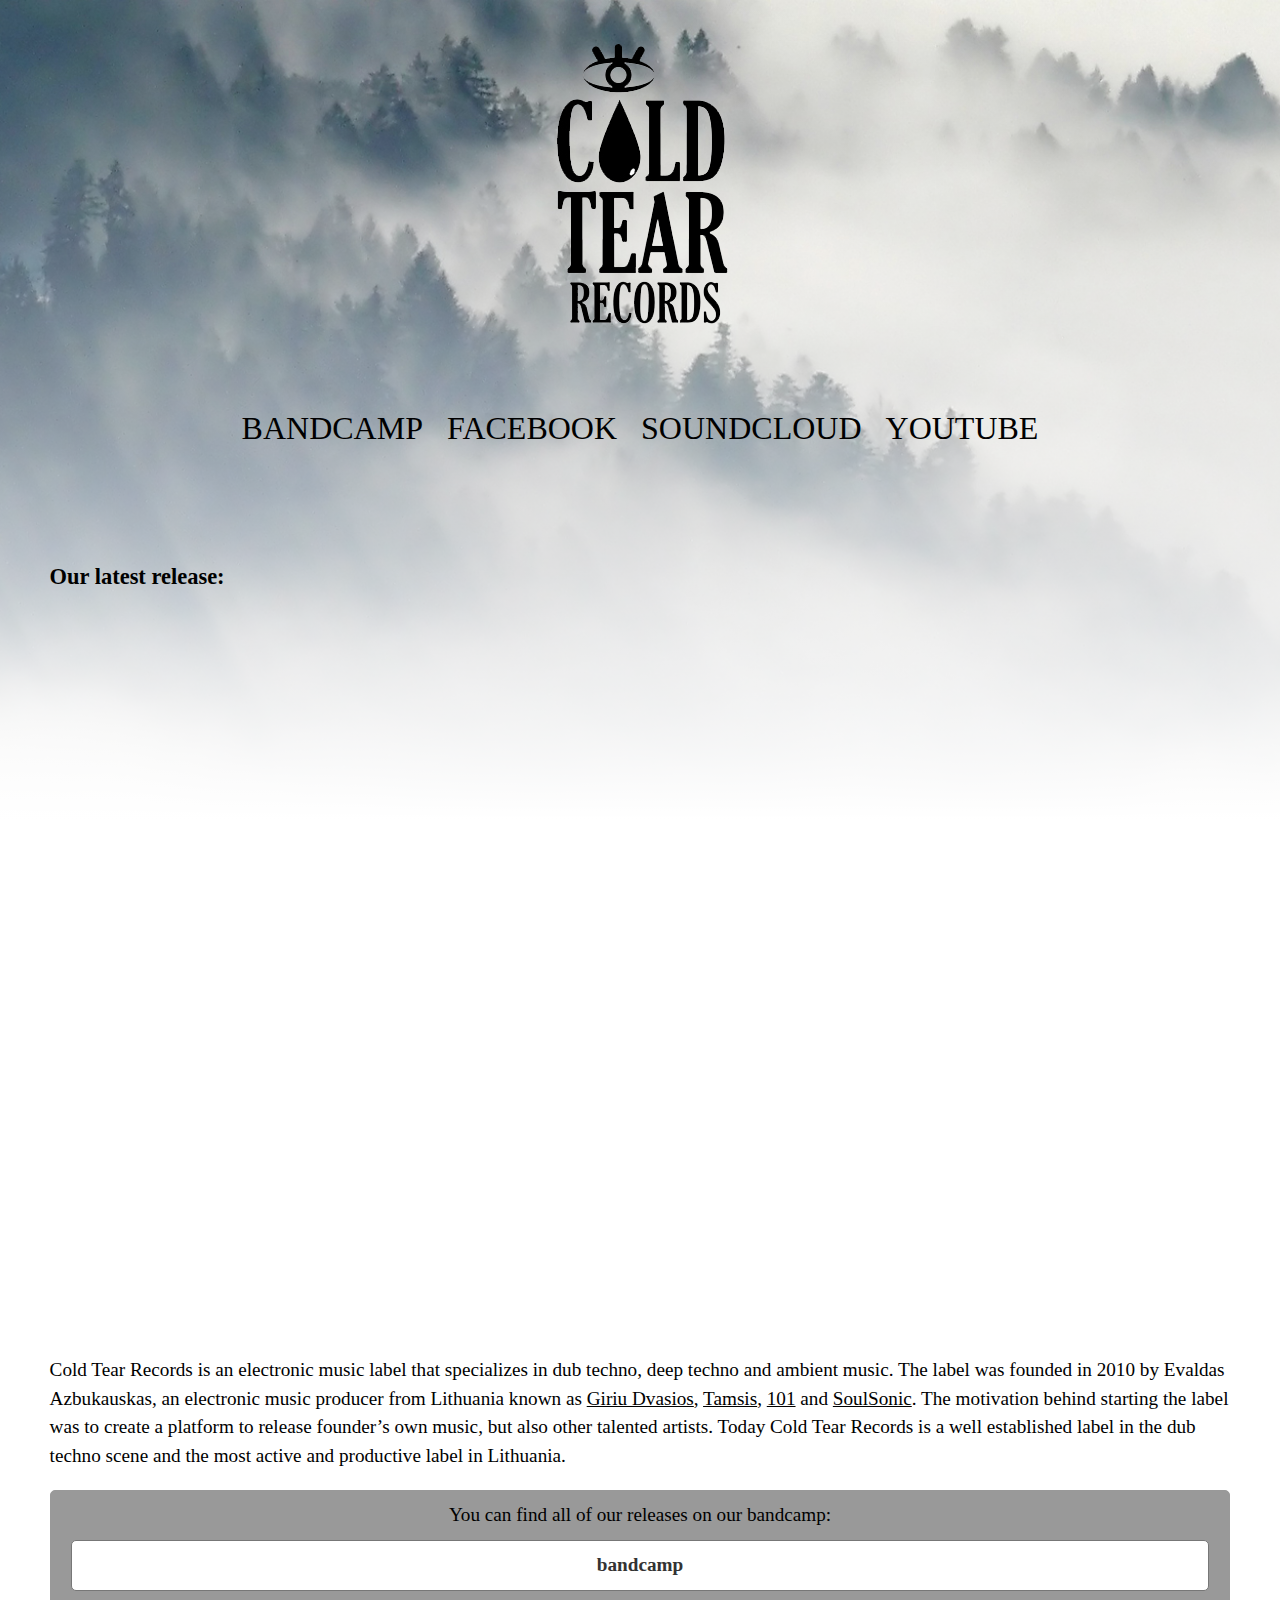
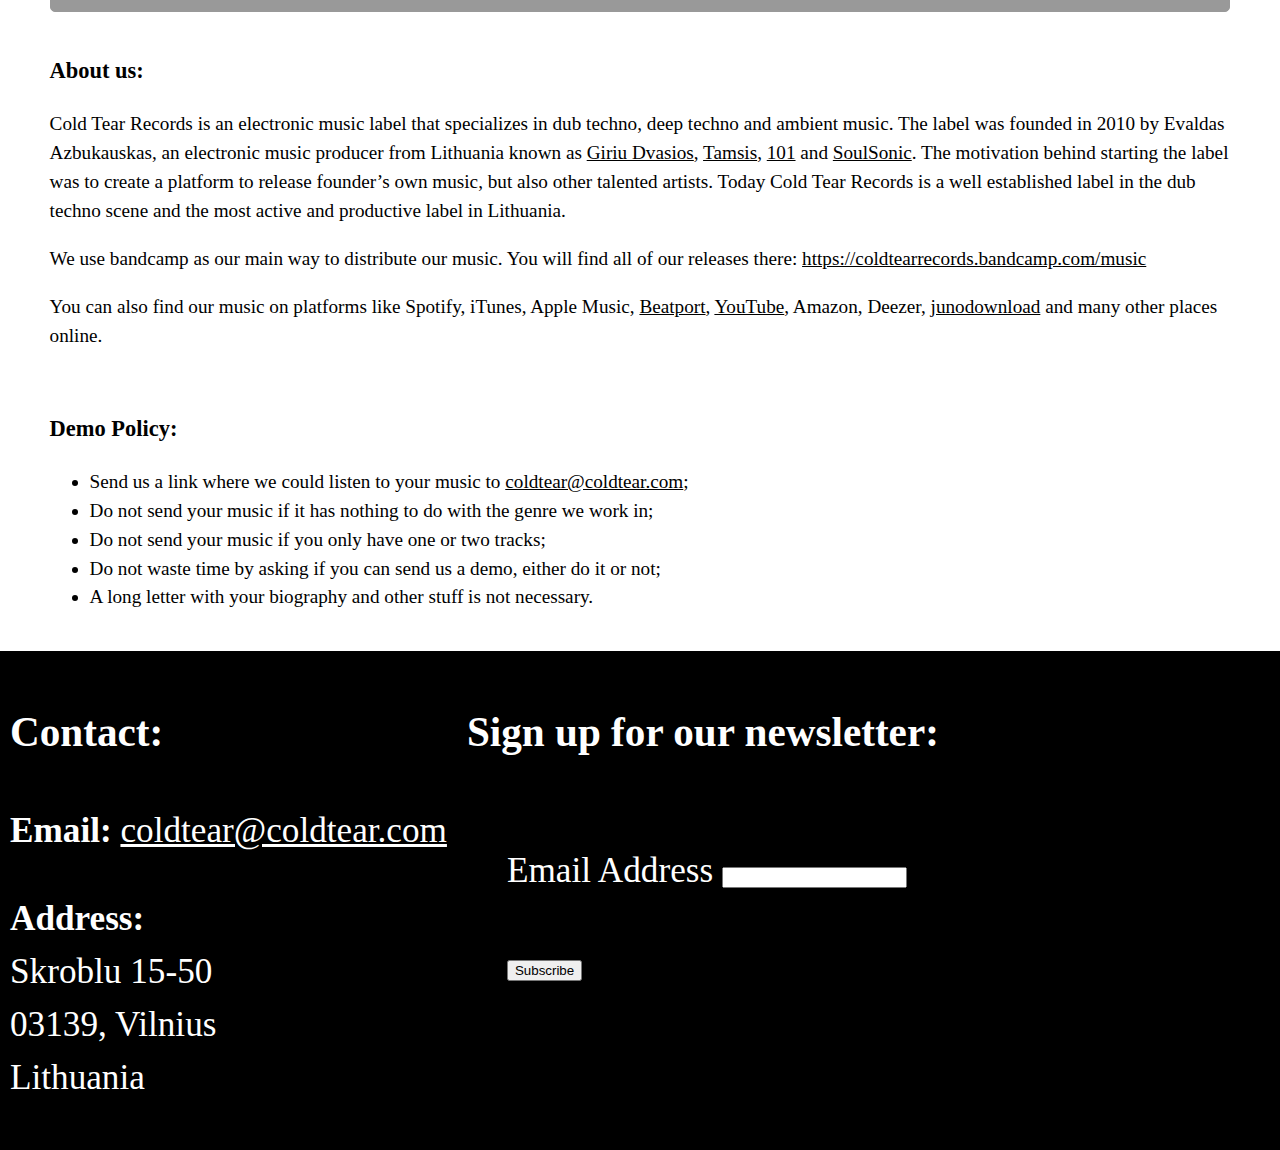
==== index.html @ 72e7b863 "added background image with gradient" ====
<!DOCTYPE html>
<html>
<head>
	<title>Cold Tear Records. Dub Techno, Techno, Ambient label</title>
	<link rel="stylesheet" type="text/css" href="style.css">
	<meta charset="utf-8">
	<meta name="description" content="Cold Tear Records is a dub techno, techno and ambient music label.">
	<meta name="keywords" content="dub techno, techno-dub, dub techno label, dub, deep dub, deep techno, techno, ambient, label">
</head>
<body>
	<div class="bgimg"></div>
	<div class="bggrad"></div>
	<header>
		<img class="logo" src="logonobg.png">
		<nav>
			<ul>
				<li><a href="https://coldtearrecords.bandcamp.com/music">bandcamp</a></li>
				<li><a href="https://www.facebook.com/coldtearrecords/">facebook</a></li>
				<li><a href="https://soundcloud.com/cold-tear-records">soundcloud</a></li>
				<li><a href="https://www.youtube.com/user/coldtearrecords">youtube</a></li>
			</ul>
		</nav>
	</header>
	<div class="container">
		<div>
			<h3>Our latest release:</h3>
			<iframe src="https://bandcamp.com/EmbeddedPlayer/album=1376510714/size=large/bgcol=ffffff/linkcol=333333/minimal=true/transparent=true/" seamless><a href="http://coldtearrecords.bandcamp.com/album/101-phatty-acids">101 - Phatty Acids by 101</a></iframe>
		</div>
		
		<div>
			<p>Cold Tear Records is an electronic music label that specializes in dub techno, deep techno and ambient music. The label was founded in 2010 by Evaldas Azbukauskas, an electronic music producer from Lithuania known as <a href="https://giriudvasios.bandcamp.com/">Giriu Dvasios</a>, <a href="https://tamsis.bandcamp.com/">Tamsis</a>, <a href="https://101braindance.bandcamp.com/">101</a> and <a href="https://soulsonicmusic.bandcamp.com/">SoulSonic</a>. The motivation behind starting the label was to create a platform to release founder’s own music, but also other talented artists. Today Cold Tear Records is a well established label in the dub techno scene and the most active and productive label in Lithuania.</p>
			<div class="calltoaction">You can find all of our releases on our bandcamp: <a class="btn"href="https://coldtearrecords.bandcamp.com/music">bandcamp</a>
		</div>
		
		</div>
			<div class="about">
	    	<h3>About us:</h3>
	    	<p>Cold Tear Records is an electronic music label that specializes in dub techno, deep techno and ambient music. The label was founded in 2010 by Evaldas Azbukauskas, an electronic music producer from Lithuania known as <a href="https://giriudvasios.bandcamp.com/">Giriu Dvasios</a>, <a href="https://tamsis.bandcamp.com/">Tamsis</a>, <a href="https://101braindance.bandcamp.com/">101</a> and <a href="https://soulsonicmusic.bandcamp.com/">SoulSonic</a>. The motivation behind starting the label was to create a platform to release founder’s own music, but also other talented artists. Today Cold Tear Records is a well established label in the dub techno scene and the most active and productive label in Lithuania.</p>
	    	<p>We use bandcamp as our main way to distribute our music. You will find all of our releases there: <a href="https://coldtearrecords.bandcamp.com/music">https://coldtearrecords.bandcamp.com/music</a></p>
	    	<p>You can also find our music on platforms like Spotify, iTunes, Apple Music, <a href="https://www.beatport.com/label/cold-tear-records/22450">Beatport</a>, <a href="https://www.youtube.com/user/coldtearrecords">YouTube</a>, Amazon, Deezer, <a href="https://www.junodownload.com/labels/Cold+Tear">junodownload</a> and many other places online.</p>
	        </div>
	        <div class="about">
	        	<h3>Demo Policy:</h3>
	        	<ul>
	        		<li>Send us a link where we could listen to your music to <a href="mailto:coldtear@coldtear.com">coldtear@coldtear.com</a>;</li>
	        		<li>Do not send your music if it has nothing to do with the genre we work in;</li>
	        		<li>Do not send your music if you only have one or two tracks;</li>
	        		<li>Do not waste time by asking if you can send us a demo, either do it or not;</li>
	        		<li>A long letter with your biography and other stuff is not necessary.</li>
	        	</ul>
	        </div>
	</div>
	<footer>
		<div class="contact">
			<h3>Contact:</h3>
			<p><strong>Email:</strong> <a href="mailto:coldtear@coldtear.com"> coldtear@coldtear.com</a></p>
			<p><strong>Address:</strong> <br> Skroblu 15-50 <br> 03139, Vilnius <br> Lithuania</p>
        </div> 
					<div class="newsletter">
						<h3>Sign up for our newsletter:</h3>
						<div>
							<!-- Begin MailChimp Signup Form -->
								<div id="mc_embed_signup">
								<form action="https://coldtear.us8.list-manage.com/subscribe/post?u=bdecb69f3233532c16727c6c7&amp;id=572a7c63a2" method="post" id="mc-embedded-subscribe-form" name="mc-embedded-subscribe-form" class="validate" target="_blank" novalidate>
								    <div id="mc_embed_signup_scroll">
									
								<div class="mc-field-group">
									<label for="mce-EMAIL">Email Address </label>
									<input type="email" value="" name="EMAIL" class="required email" id="mce-EMAIL">
								</div>
									<div id="mce-responses" class="clear">
										<div class="response" id="mce-error-response" style="display:none"></div>
										<div class="response" id="mce-success-response" style="display:none"></div>
									</div>    <!-- real people should not fill this in and expect good things - do not remove this or risk form bot signups-->
								    <div style="position: absolute; left: -5000px;" aria-hidden="true"><input type="text" name="b_bdecb69f3233532c16727c6c7_572a7c63a2" tabindex="-1" value=""></div>
								    <div class="clear"><input type="submit" value="Subscribe" name="subscribe" id="mc-embedded-subscribe" class="button"></div>
								    </div>
								</form>
								</div>

			<!--End mc_embed_signup-->
						</div>
			</div>
			
		    </footer>


</body>
</html>
---- style.css ----
.bgimg {
	background-image: url("background.jpeg");
	width: 100%;
	height: 800px;
	background-size: cover;
	background-position: center;
	position: absolute;
	top:0;
	left:0;
	z-index: -2;
}

.bggrad {
	background: linear-gradient(rgba(255,255,255,0), rgba(255,255,255,1));
	position: absolute;
	top: 0;
	left: 0;
	width: 100%;
	height: 800px;
	z-index: -1;
}

body {
	font-family: Calibri;
	line-height: 1.5;
}

.logo {
	padding-top: 30px;
	display: block;
	margin: auto;
}

nav ul {
	text-align: center;
	padding-top: 50px;
	padding-bottom: 50px;
	text-transform: uppercase;
	padding-left: 0;
}

nav ul li {
	display: inline;
	padding: 50px;
	font-size: 1.5em;
}

nav a {
	text-decoration: none;
}

.container {
	width: 60%;
	margin: auto;
	display: grid;
	grid-template-columns: 50% 50%;
	font-size: 1.2em;
	font-weight: 100;
}

div {
	padding: 10px;
}

.calltoaction {
	background: #999;
	border: 1px solid #999;
	border-radius: 5px;
	text-align: center;
}

.btn {
	background: white;
	padding: 10px;
	border: 1px solid #777;
	border-radius: 5px;
	color: #333;
	text-decoration: none;
	margin: 10px;
	font-weight: bold;
	display: block;
}

.about {
	grid-column-start: 1;
	grid-column-end: 3;
}

a {
	color: black;
}

a:hover {
	color: #555;
}

iframe {
	border: 0; 
	width: 350px; 
	height: 350px;
}

footer {
	background: black;
	position: absolute;
	width: 100%;
	left: 0;
	color: white;
}

footer a {
	color: white;
}

.newsletter {
	display: inline-block;
	float: right;
	margin-right: 20%;

}

.contact {
	display: inline-block;
	margin-left: 20%;
	}

@media only screen and (max-width: 1280px) {
	.container { 
		display: block;
		width: 95%;
	}

	iframe {
		width: 700px;
		height: 700px;
		display: block;
	}

	.newsletter, .contact {
		margin: 0;
		display: block;
		float: left;
		font-size: 2.2em;
	}

	nav ul li {
		display: block;
		padding: 10px;
		font-size: 4em;
	}

	@media only screen and (max-width: 1280px) and (orientation: landscape) {
		nav ul li {
			display: inline;
			font-size: 2em;
		}
	}

}
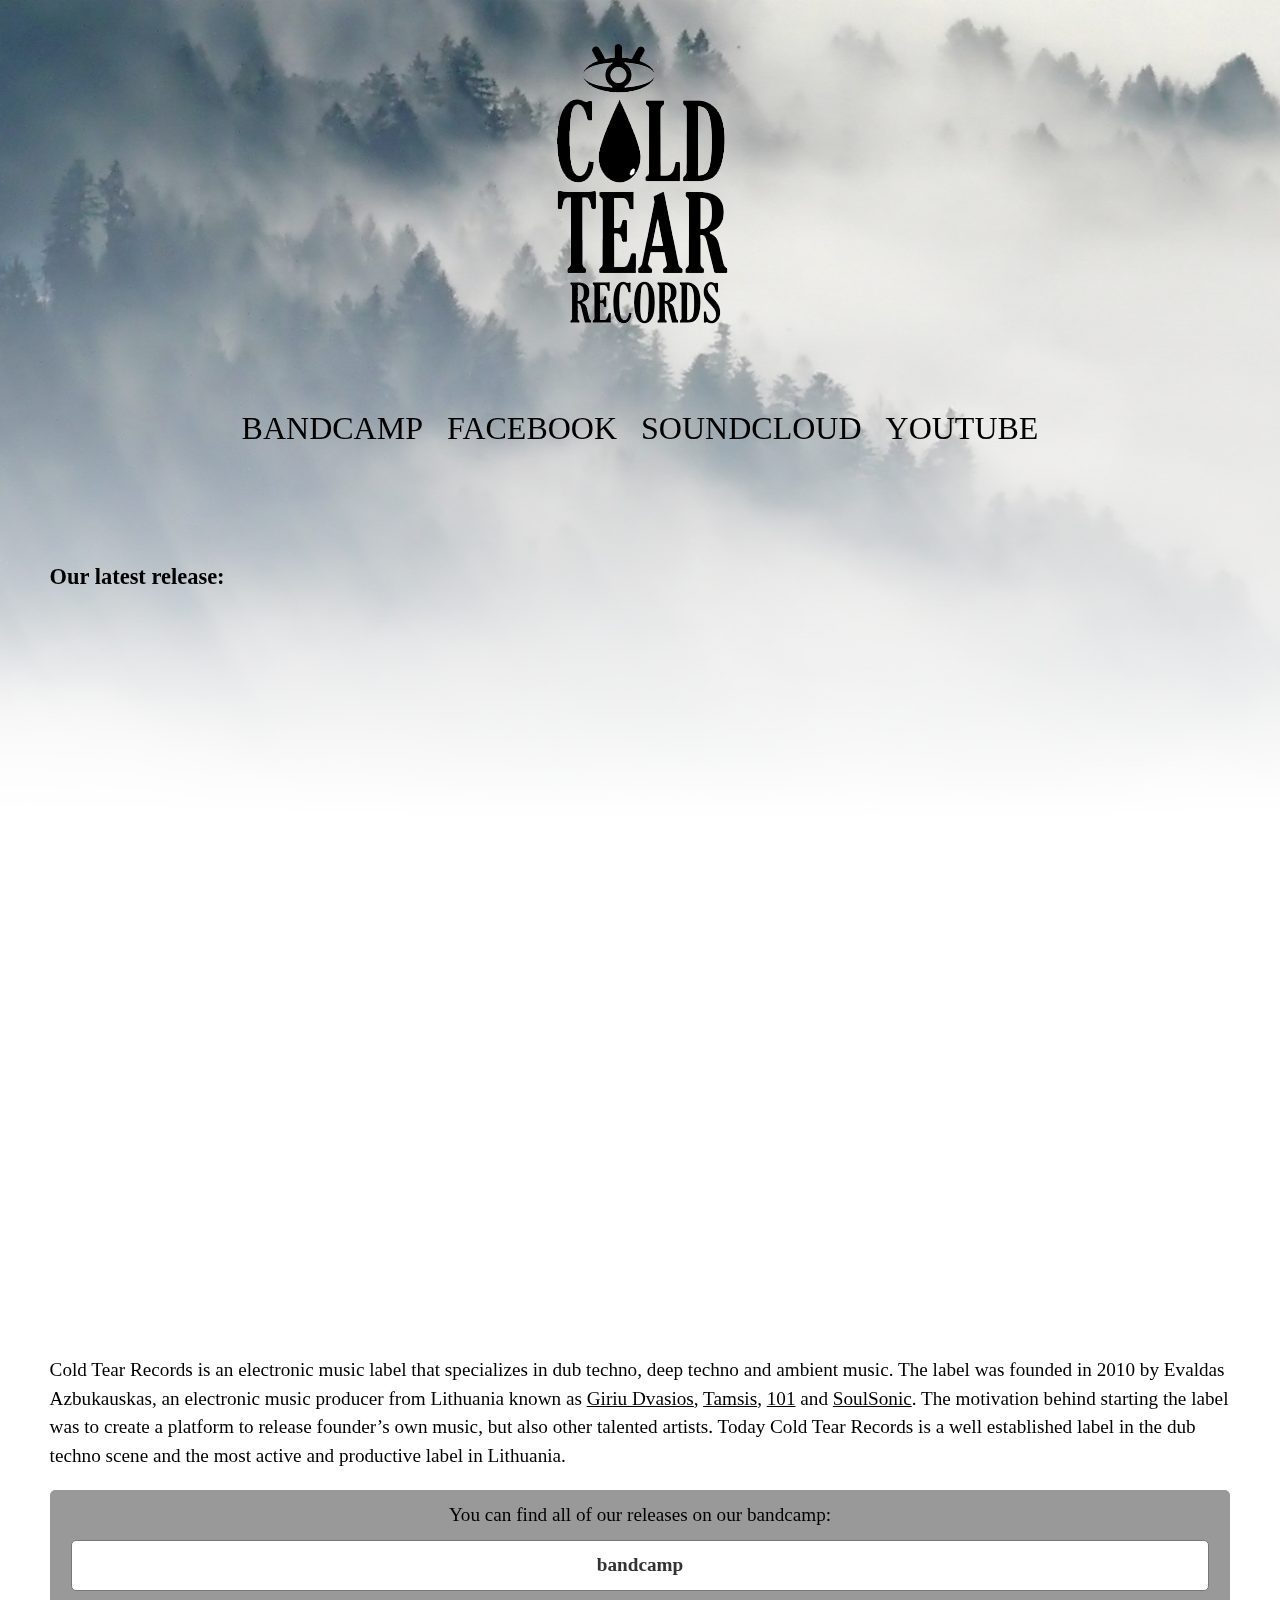
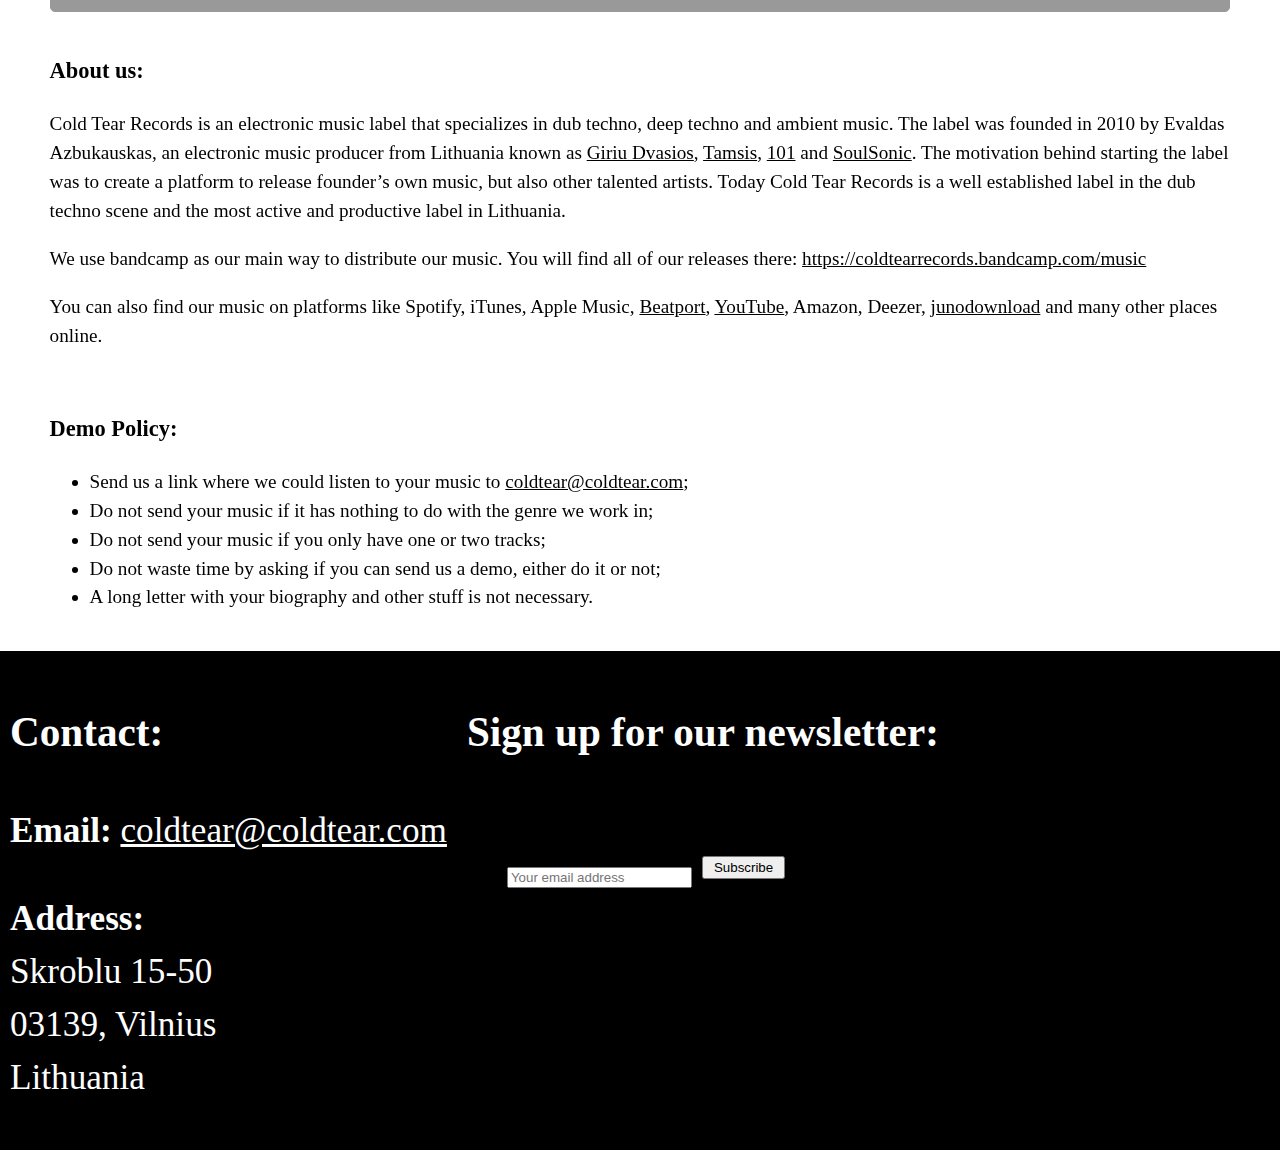
==== commit 45a9933f: "small sign up form design improvement" ====
--- a/index.html
+++ b/index.html
@@ -1,6 +1,16 @@
 <!DOCTYPE html>
 <html>
 <head>
+	<!-- Global site tag (gtag.js) - Google Analytics -->
+	<script async src="https://www.googletagmanager.com/gtag/js?id=UA-17763146-3"></script>
+	<script>
+	window.dataLayer = window.dataLayer || [];
+	function gtag(){dataLayer.push(arguments);}
+	gtag('js', new Date());
+
+	gtag('config', 'UA-17763146-3');
+	</script>
+
 	<title>Cold Tear Records. Dub Techno, Techno, Ambient label</title>
 	<link rel="stylesheet" type="text/css" href="style.css">
 	<meta charset="utf-8">
@@ -65,8 +75,8 @@
 								    <div id="mc_embed_signup_scroll">
 									
 								<div class="mc-field-group">
-									<label for="mce-EMAIL">Email Address </label>
-									<input type="email" value="" name="EMAIL" class="required email" id="mce-EMAIL">
+									<label for="mce-EMAIL"></label>
+									<input type="email" value="" name="EMAIL" class="required email" id="mce-EMAIL" placeholder="Your email address">
 								</div>
 									<div id="mce-responses" class="clear">
 										<div class="response" id="mce-error-response" style="display:none"></div>
--- a/style.css
+++ b/style.css
@@ -4,7 +4,7 @@
 	height: 800px;
 	background-size: cover;
 	background-position: center;
-	position: absolute;
+	position: fixed;
 	top:0;
 	left:0;
 	z-index: -2;
@@ -12,7 +12,7 @@
 
 .bggrad {
 	background: linear-gradient(rgba(255,255,255,0), rgba(255,255,255,1));
-	position: absolute;
+	position: fixed;
 	top: 0;
 	left: 0;
 	width: 100%;
@@ -124,6 +124,21 @@
 	margin-left: 20%;
 	}
 
+.button {
+	padding: 2px 10px;
+	margin-top: 11.5px;
+}
+
+#mc_embed_signup_scroll {
+	display: flex;
+}
+
+.clear {
+	margin: 0;
+	padding: 0;
+}
+
+
 @media only screen and (max-width: 1280px) {
 	.container { 
 		display: block;
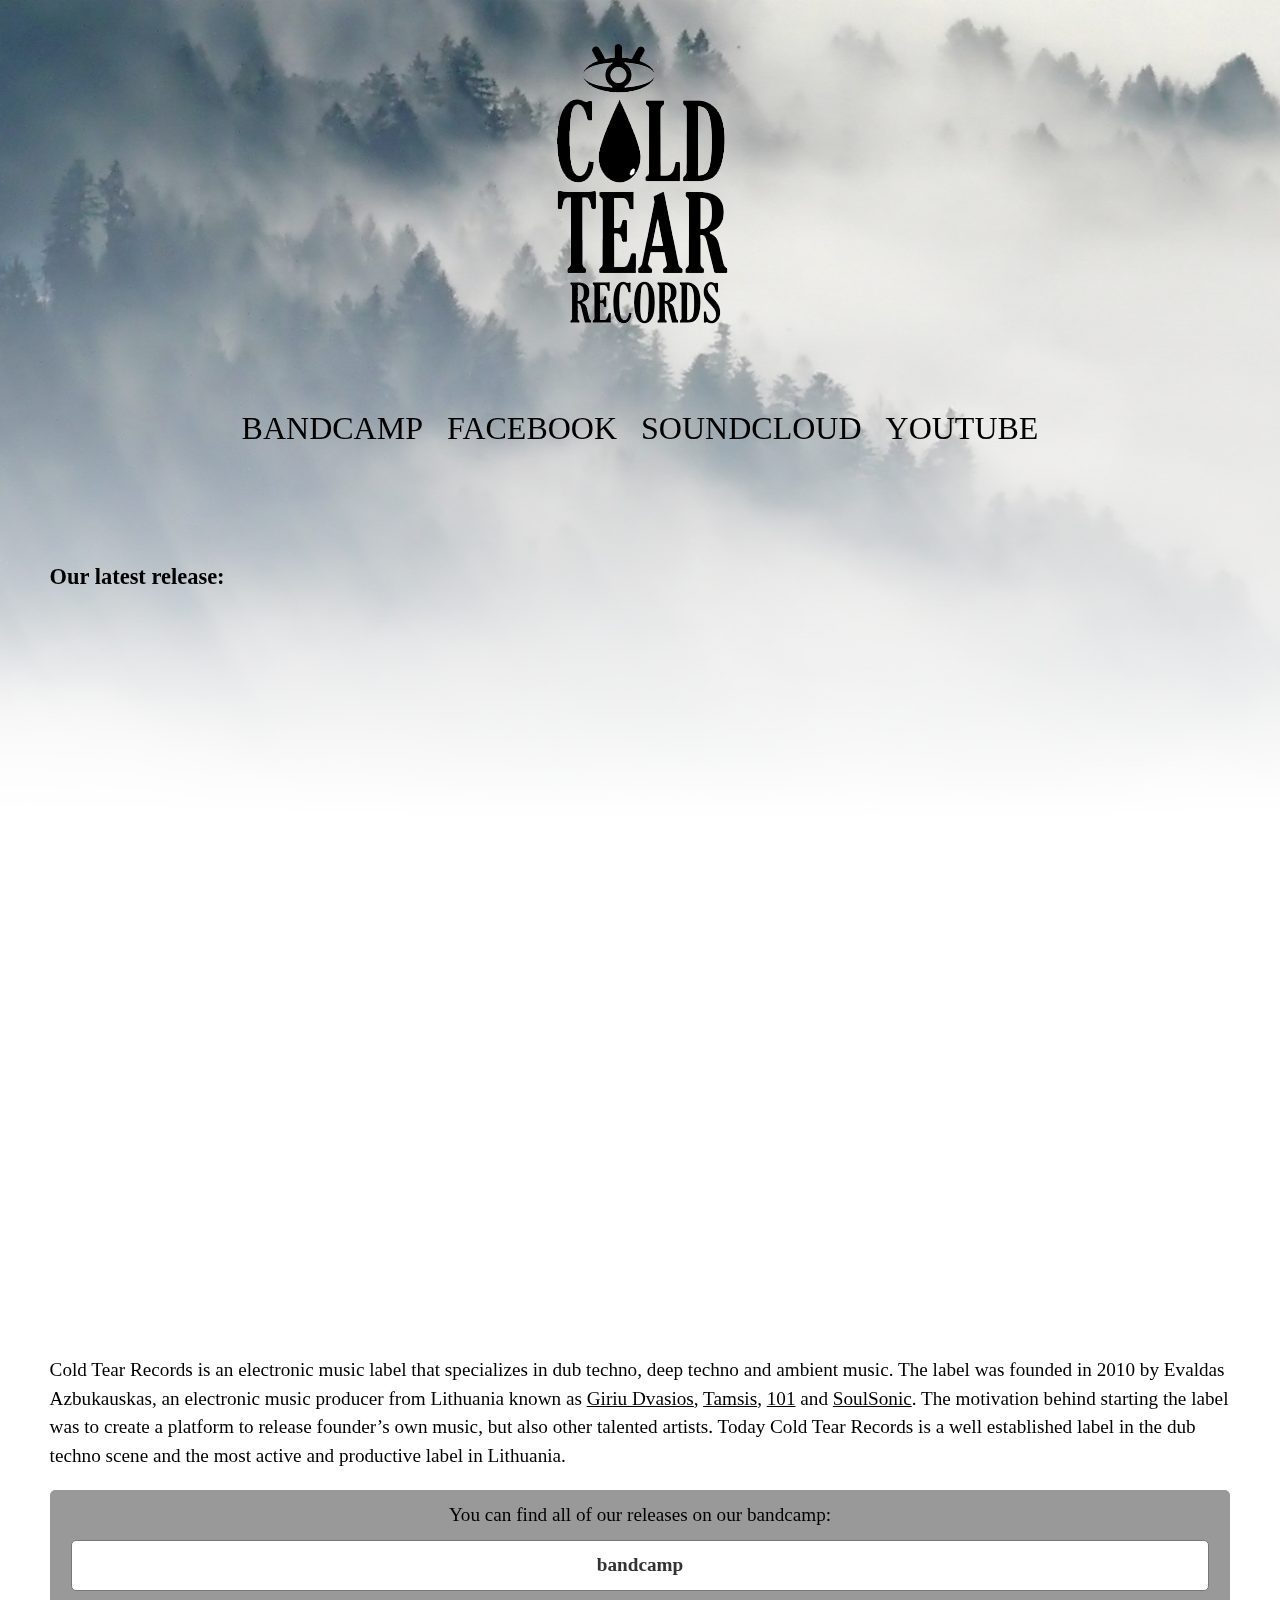
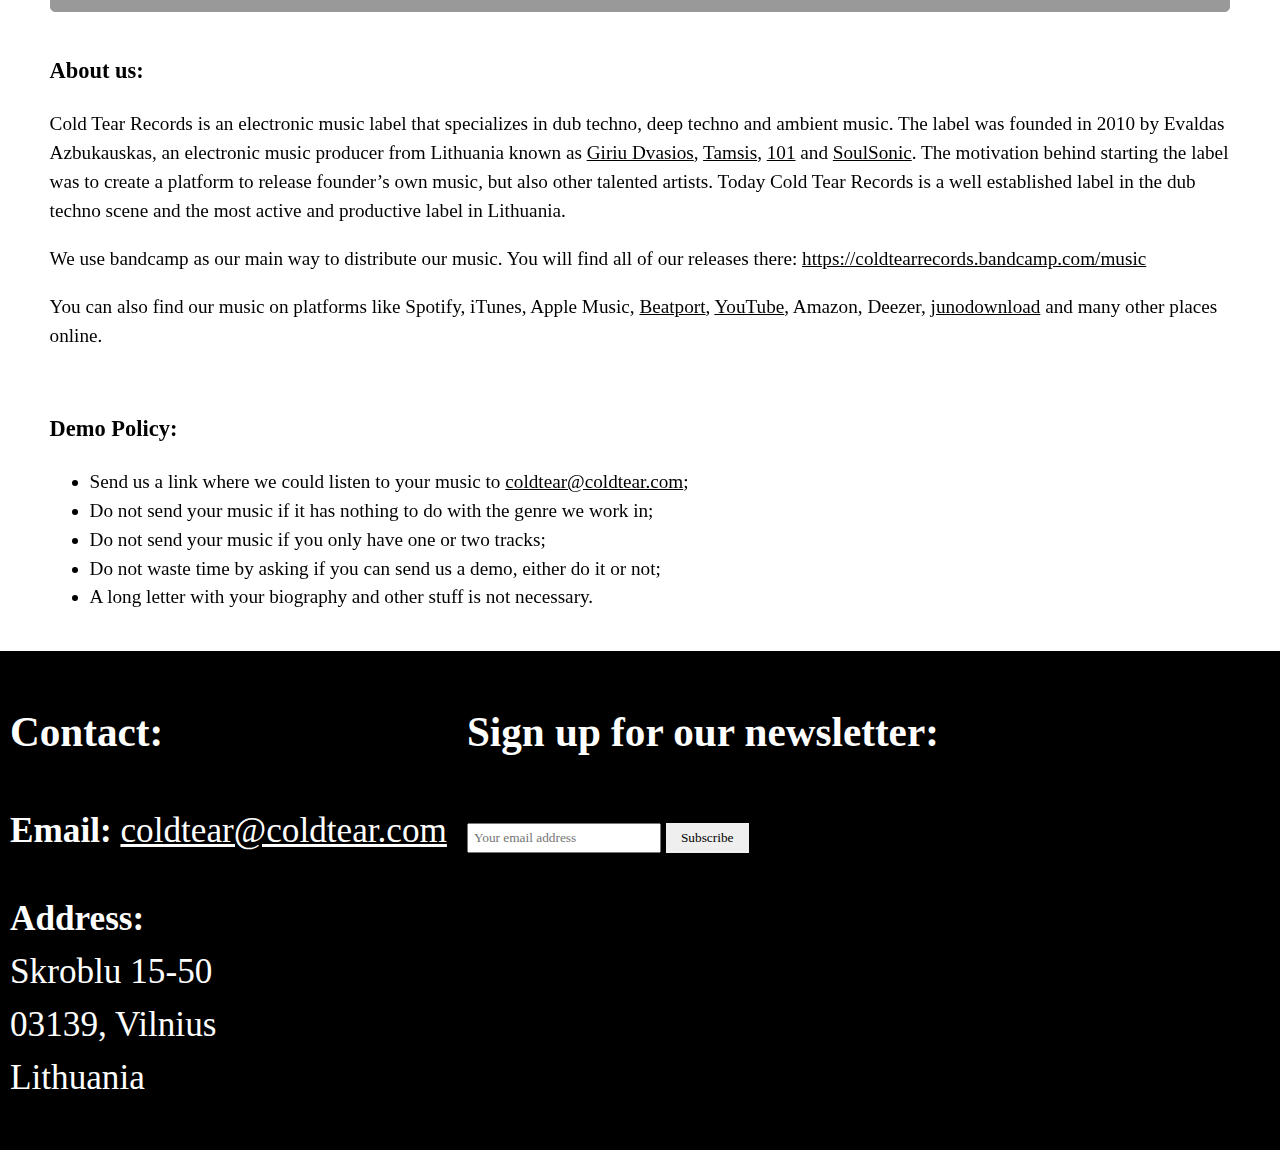
==== commit 90f00ec3: "newsletter form improvements" ====
--- a/index.html
+++ b/index.html
@@ -68,7 +68,7 @@
         </div> 
 					<div class="newsletter">
 						<h3>Sign up for our newsletter:</h3>
-						<div>
+						<div class="newsletterwrap">
 							<!-- Begin MailChimp Signup Form -->
 								<div id="mc_embed_signup">
 								<form action="https://coldtear.us8.list-manage.com/subscribe/post?u=bdecb69f3233532c16727c6c7&amp;id=572a7c63a2" method="post" id="mc-embedded-subscribe-form" name="mc-embedded-subscribe-form" class="validate" target="_blank" novalidate>
--- a/style.css
+++ b/style.css
@@ -116,7 +116,11 @@
 	display: inline-block;
 	float: right;
 	margin-right: 20%;
+}
 
+.newsletterwrap, #mc_embed_signup, #mc_embed_signup_scroll, .mc-field-group, .clear {
+	margin: 0;
+	padding: 0;
 }
 
 .contact {
@@ -133,10 +137,22 @@
 	display: flex;
 }
 
-.clear {
-	margin: 0;
-	padding: 0;
+#mce-EMAIL {
+	padding: 5px;
+	font-family: Calibri;
+	width: 180px;
 }
+
+#mc-embedded-subscribe {
+	padding: 5px;
+	font-family: Calibri;
+	padding: 7px 15px 7px 15px;
+	margin: 0 0 0 5px;
+	border: none;
+}
+
+
+
 
 
 @media only screen and (max-width: 1280px) {
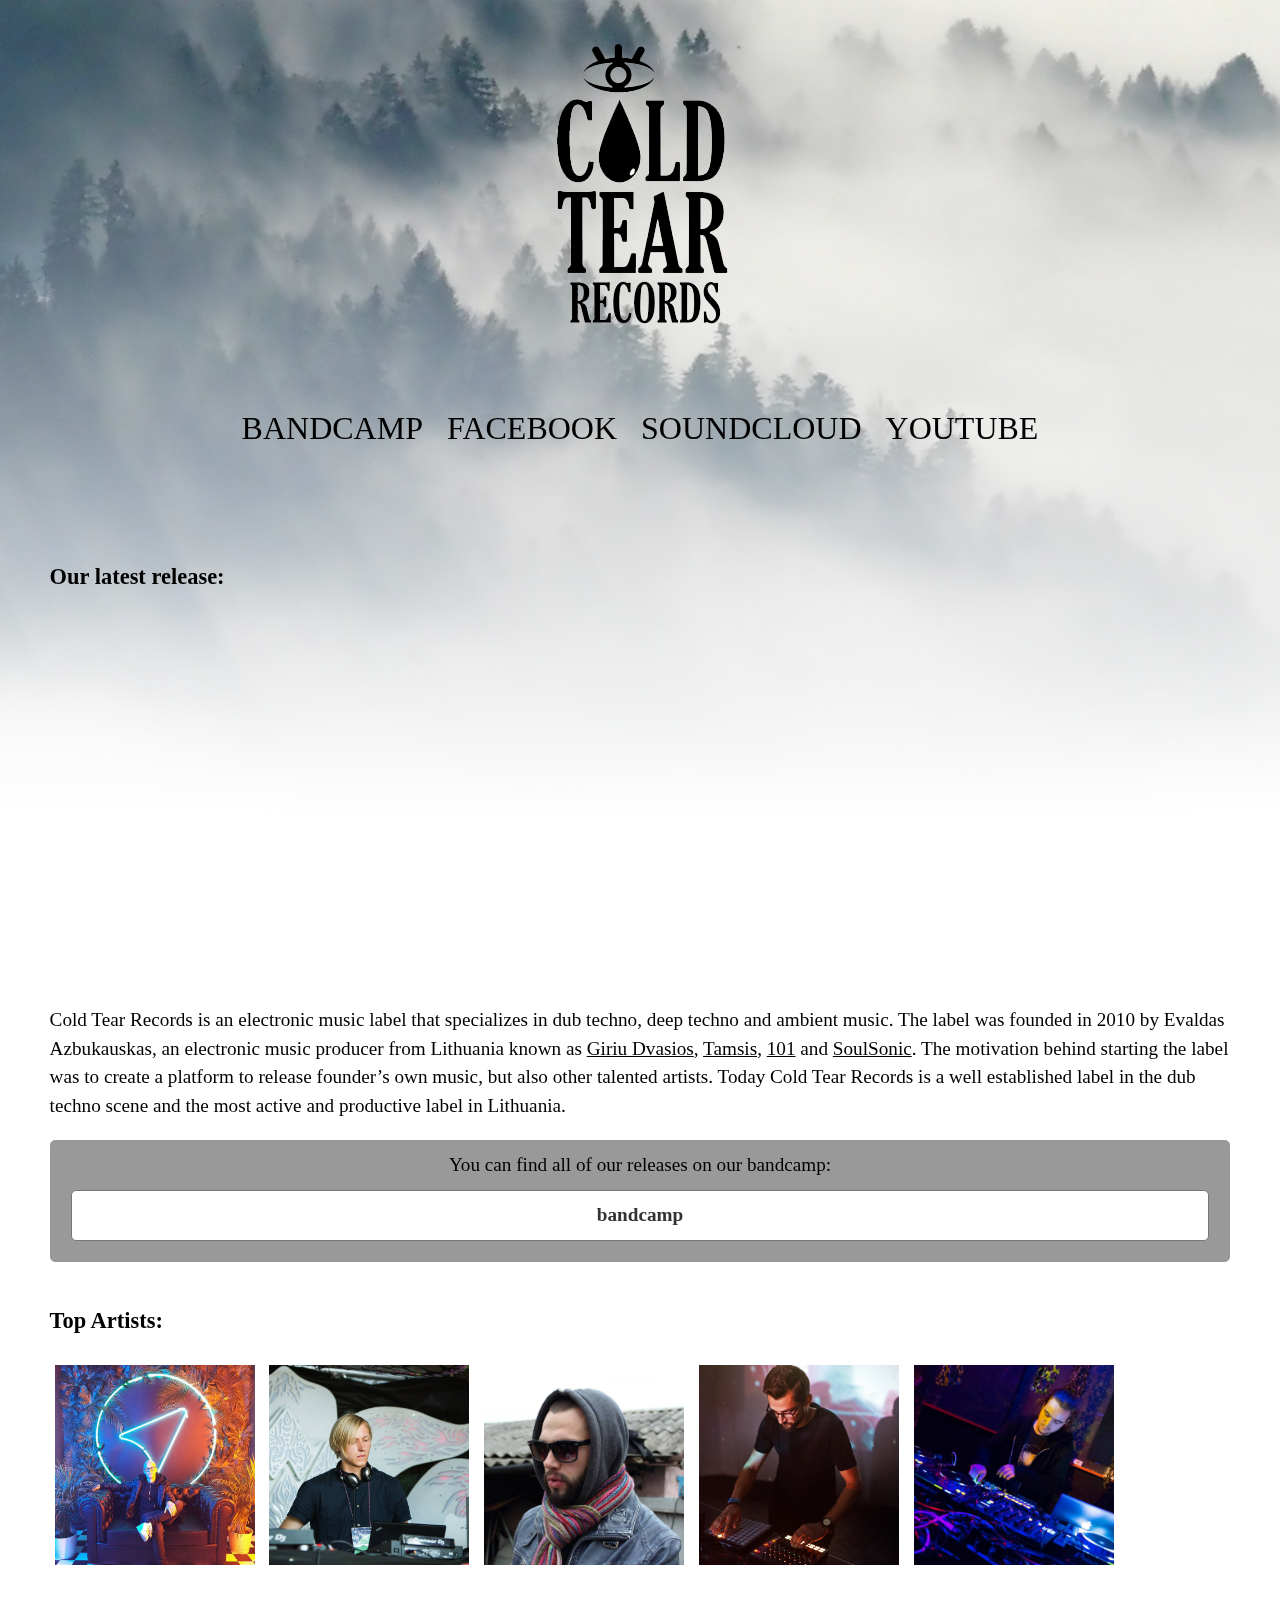
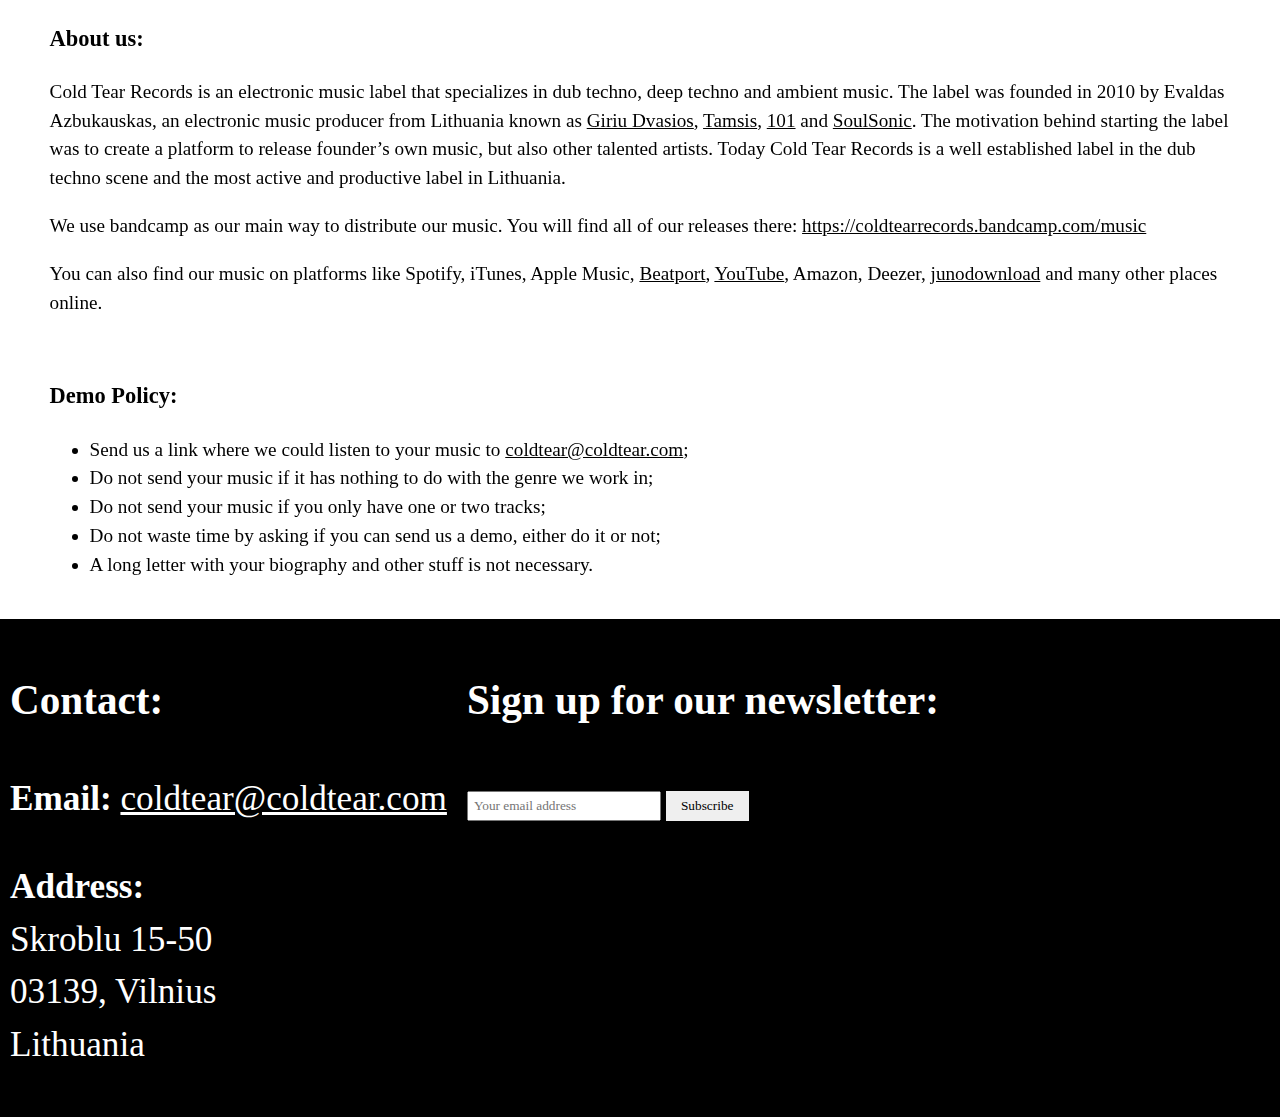
==== commit e0957266: "added top artists" ====
--- a/index.html
+++ b/index.html
@@ -21,7 +21,7 @@
 	<div class="bgimg"></div>
 	<div class="bggrad"></div>
 	<header>
-		<img class="logo" src="logonobg.png">
+		<a href="http://coldtear.com"><img class="logo" src="logonobg.png"></a>
 		<nav>
 			<ul>
 				<li><a href="https://coldtearrecords.bandcamp.com/music">bandcamp</a></li>
@@ -34,15 +34,47 @@
 	<div class="container">
 		<div>
 			<h3>Our latest release:</h3>
-			<iframe src="https://bandcamp.com/EmbeddedPlayer/album=1376510714/size=large/bgcol=ffffff/linkcol=333333/minimal=true/transparent=true/" seamless><a href="http://coldtearrecords.bandcamp.com/album/101-phatty-acids">101 - Phatty Acids by 101</a></iframe>
+			<iframe style="border: 0; width: 350px; height: 350px;" src="https://bandcamp.com/EmbeddedPlayer/album=210042454/size=large/bgcol=ffffff/linkcol=333333/minimal=true/transparent=true/" seamless><a href="http://coldtearrecords.bandcamp.com/album/giriu-dvasios-gydantis-lietus">Giriu Dvasios - Gydantis Lietus by Giriu Dvasios</a></iframe>
 		</div>
 		
 		<div>
 			<p>Cold Tear Records is an electronic music label that specializes in dub techno, deep techno and ambient music. The label was founded in 2010 by Evaldas Azbukauskas, an electronic music producer from Lithuania known as <a href="https://giriudvasios.bandcamp.com/">Giriu Dvasios</a>, <a href="https://tamsis.bandcamp.com/">Tamsis</a>, <a href="https://101braindance.bandcamp.com/">101</a> and <a href="https://soulsonicmusic.bandcamp.com/">SoulSonic</a>. The motivation behind starting the label was to create a platform to release founder’s own music, but also other talented artists. Today Cold Tear Records is a well established label in the dub techno scene and the most active and productive label in Lithuania.</p>
-			<div class="calltoaction">You can find all of our releases on our bandcamp: <a class="btn"href="https://coldtearrecords.bandcamp.com/music">bandcamp</a>
-		</div>
+			<div class="calltoaction">
+				You can find all of our releases on our bandcamp: <a class="btn"href="https://coldtearrecords.bandcamp.com/music">bandcamp</a>
+		    </div>
+
+
 		
 		</div>
+
+		<div class="about">
+			<h3>Top Artists:</h3>
+			<div class="artistlink">
+				<a href="giriudvasios.html"><div class="artistlinkoverlay"><h4 class="artistlinktext">GIRIU DVASIOS</h4></div></a>
+				<img class="artist-image" src="images/giriudvasios/giriudvasios1.jpg">
+			</div>
+			<div class="artistlink">
+				<a href="echodelta.html"><div class="artistlinkoverlay"><h4 class="artistlinktext">ECHO DELTA</h4></div></a>
+				<img class="artist-image" src="images/echodelta/echodelta1.jpg">
+			</div>
+			<div class="artistlink">
+				<a href="heavenchord.html"><div class="artistlinkoverlay"><h4 class="artistlinktext">HEAVENCHORD</h4></div></a>
+				<img class="artist-image" src="images/heavenchord/heavenchord1.jpg">
+			</div>
+			<div class="artistlink">
+				<a href="vejopatis.html"><div class="artistlinkoverlay"><h4 class="artistlinktext">VEJOPATIS</h4></div></a>
+				<img class="artist-image" src="images/vejopatis/vejopatis1.jpg">
+			</div>
+			<div class="artistlink">
+				<a href="monodisc.html"><div class="artistlinkoverlay"><h4 class="artistlinktext">MONODISC</h4></div></a>
+				<img class="artist-image" src="images/monodisc/monodisc1.jpg">
+			</div>
+			
+			
+		</div>
+
+
+
 			<div class="about">
 	    	<h3>About us:</h3>
 	    	<p>Cold Tear Records is an electronic music label that specializes in dub techno, deep techno and ambient music. The label was founded in 2010 by Evaldas Azbukauskas, an electronic music producer from Lithuania known as <a href="https://giriudvasios.bandcamp.com/">Giriu Dvasios</a>, <a href="https://tamsis.bandcamp.com/">Tamsis</a>, <a href="https://101braindance.bandcamp.com/">101</a> and <a href="https://soulsonicmusic.bandcamp.com/">SoulSonic</a>. The motivation behind starting the label was to create a platform to release founder’s own music, but also other talented artists. Today Cold Tear Records is a well established label in the dub techno scene and the most active and productive label in Lithuania.</p>
--- a/style.css
+++ b/style.css
@@ -49,6 +49,11 @@
 	text-decoration: none;
 }
 
+.social-links li {
+	display: inline;
+	padding: 5px 10px 5px 0;
+}
+
 .container {
 	width: 60%;
 	margin: auto;
@@ -86,12 +91,59 @@
 	grid-column-end: 3;
 }
 
+.artistlink {
+	display: inline-block;
+}
+
+.artistlink img {
+	width: 200px;
+	height: 200px;
+}
+
+.artistlinkoverlay {
+	background-color: rgba(0, 0, 0, 0.5);
+	position: absolute;
+	width: 190px;
+	height: 190px;
+	text-align: center;
+	display: none;
+	
+}
+
+.artistlink:hover .artistlinkoverlay {
+	display: inline-block;
+}
+
+.artistlinktext {
+	color: #fff;
+	display: inline-block;
+	margin-top: 40%;
+
+
+
+}
+
 a {
 	color: black;
 }
 
 a:hover {
 	color: #555;
+}
+
+.artist-image {
+	width: 280px;
+	height: 280px;
+	padding: 5px;
+}
+
+.artist-images {
+	grid-column-start: 1;
+	grid-column-end: 3;
+}
+
+.release {
+	padding: 5px;
 }
 
 iframe {
@@ -118,7 +170,7 @@
 	margin-right: 20%;
 }
 
-.newsletterwrap, #mc_embed_signup, #mc_embed_signup_scroll, .mc-field-group, .clear {
+.newsletterwrap, #mc_embed_signup, #mc_embed_signup_scroll, .mc-field-group, .clear, .social-links, .artistlink {
 	margin: 0;
 	padding: 0;
 }
@@ -151,6 +203,9 @@
 	border: none;
 }
 
+h1 {
+	font-size: 2.5em;
+}
 
 
 
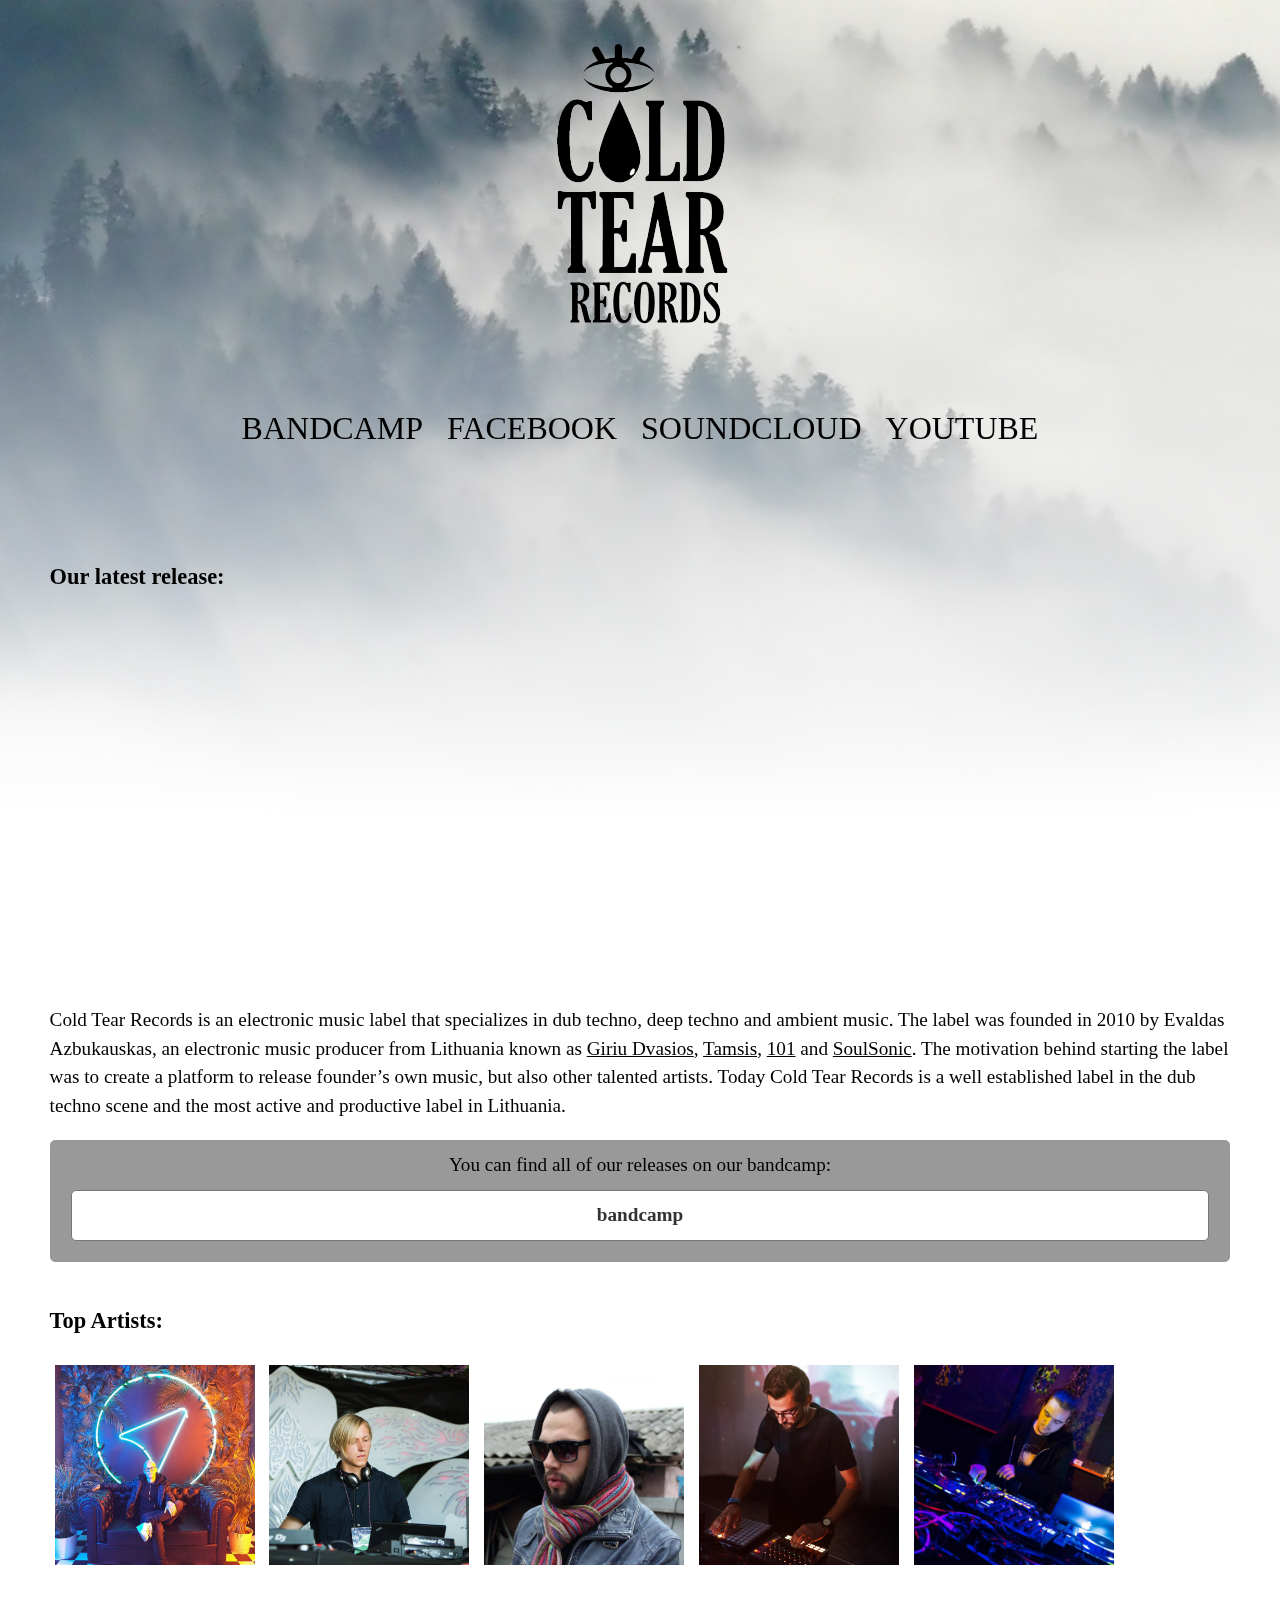
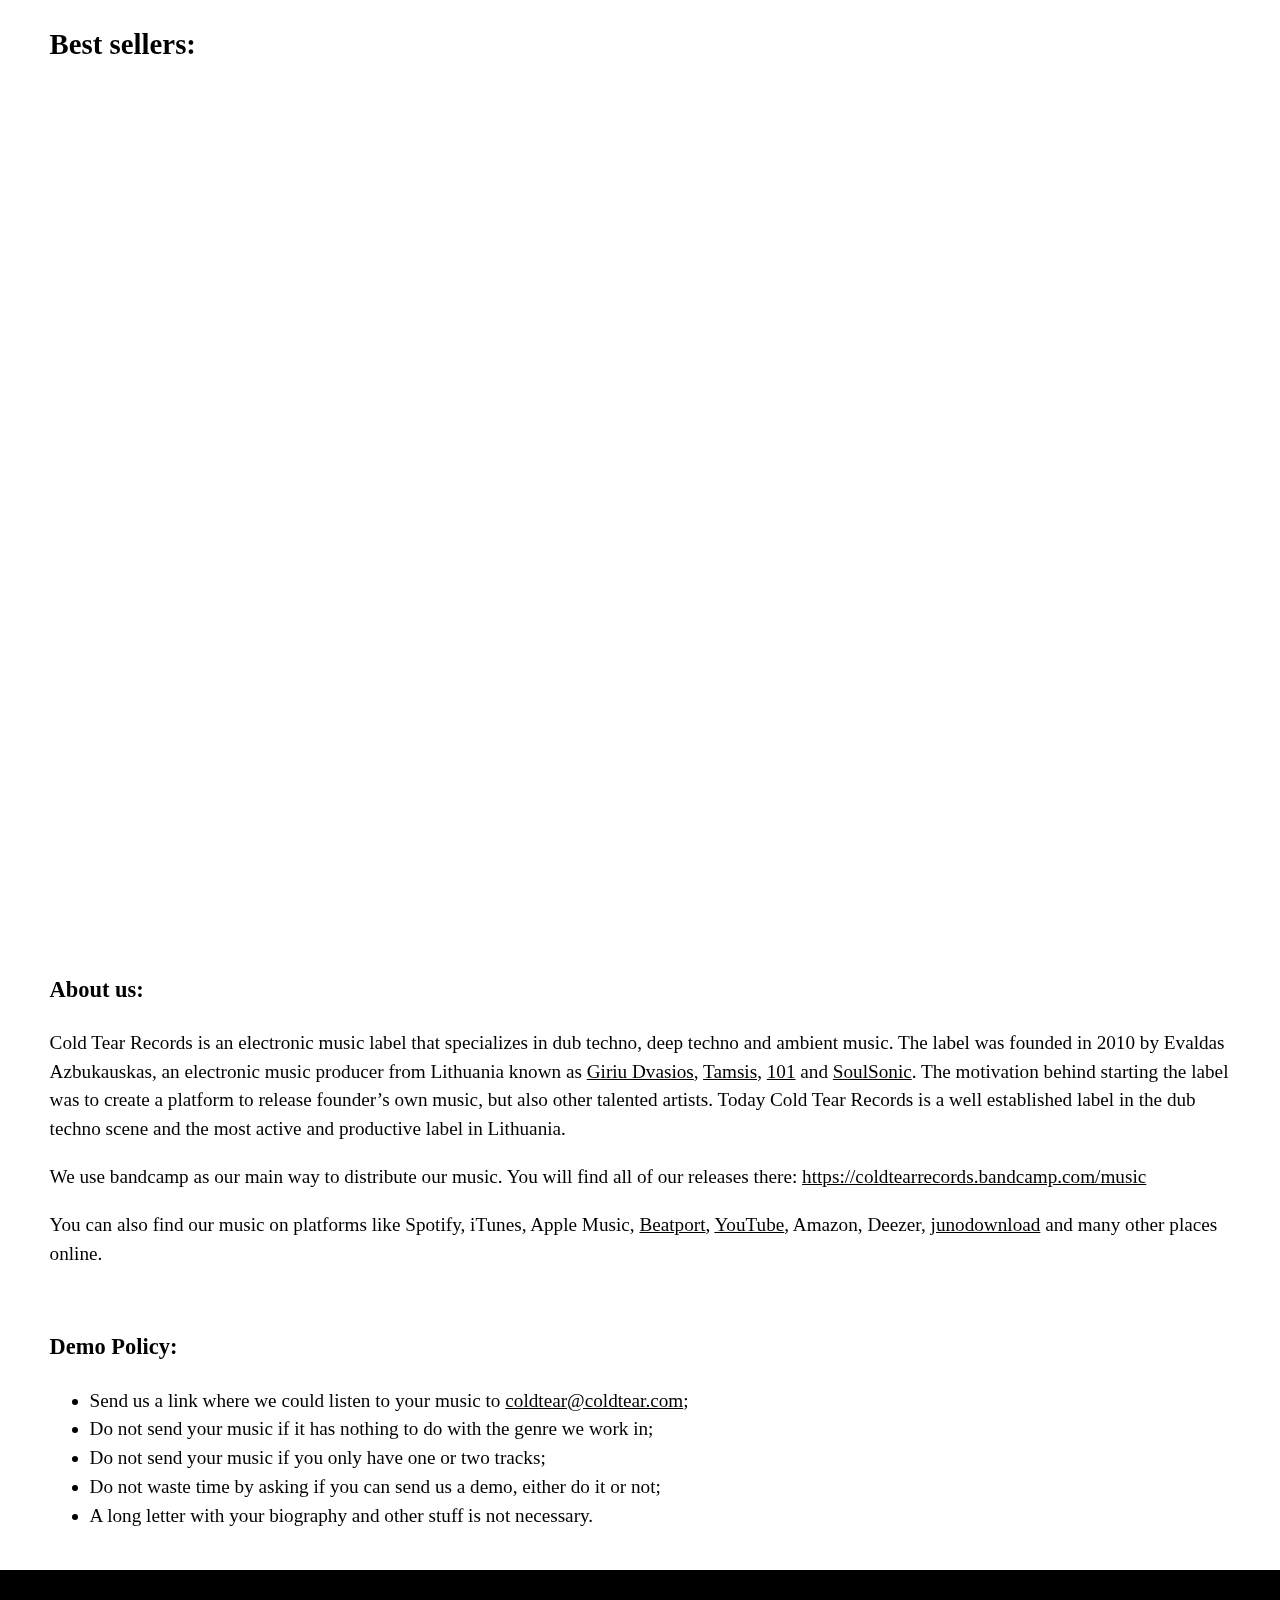
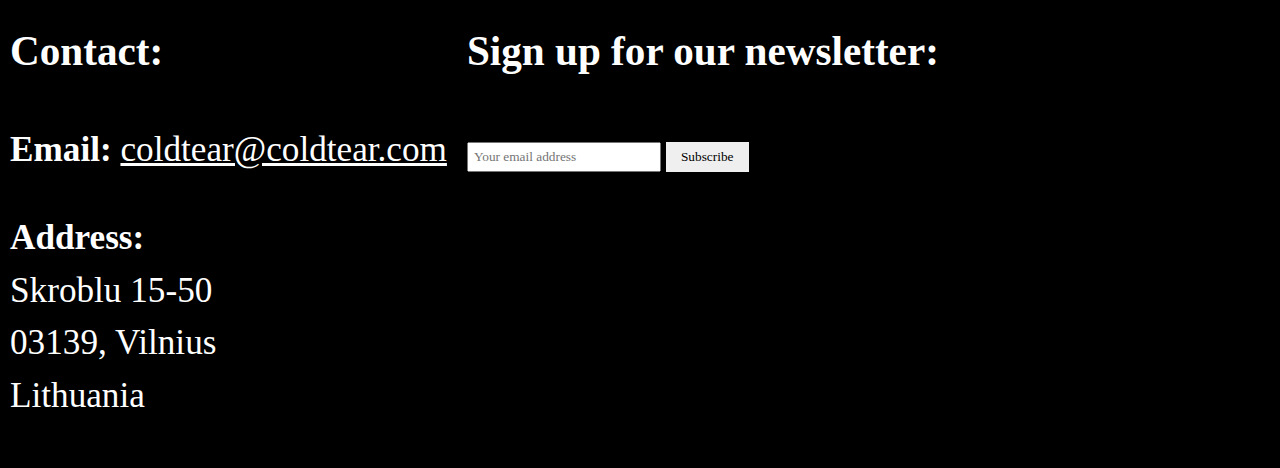
==== commit a3efd171: "added bestseller section in index, other small additions for artists" ====
--- a/index.html
+++ b/index.html
@@ -42,9 +42,6 @@
 			<div class="calltoaction">
 				You can find all of our releases on our bandcamp: <a class="btn"href="https://coldtearrecords.bandcamp.com/music">bandcamp</a>
 		    </div>
-
-
-		
 		</div>
 
 		<div class="about">
@@ -69,9 +66,17 @@
 				<a href="monodisc.html"><div class="artistlinkoverlay"><h4 class="artistlinktext">MONODISC</h4></div></a>
 				<img class="artist-image" src="images/monodisc/monodisc1.jpg">
 			</div>
-			
-			
 		</div>
+
+		<div class="about">
+			<h2>Best sellers:</h2>
+			<iframe class="release" style="border: 0; width: 200px; height: 200px;" src="https://bandcamp.com/EmbeddedPlayer/album=1878294045/size=large/bgcol=ffffff/linkcol=333333/minimal=true/transparent=true/" seamless><a href="http://coldtearrecords.bandcamp.com/album/echo-delta-digital-lifeforms">Echo Delta - Digital Lifeforms by Echo Delta</a></iframe>
+			<iframe class="release" style="border: 0; width: 200px; height: 200px;" src="https://bandcamp.com/EmbeddedPlayer/album=3447672793/size=large/bgcol=ffffff/linkcol=333333/minimal=true/transparent=true/" seamless><a href="http://coldtearrecords.bandcamp.com/album/slownoise-silent-wilderness">Slownoise - Silent Wilderness by Slownoise</a></iframe>
+			<iframe class="release" style="border: 0; width: 200px; height: 200px;" src="https://bandcamp.com/EmbeddedPlayer/album=789073322/size=large/bgcol=ffffff/linkcol=333333/minimal=true/transparent=true/" seamless><a href="http://coldtearrecords.bandcamp.com/album/monodisc-nacht">Monodisc - Nacht by Monodisc</a></iframe>
+			<iframe class="release" style="border: 0; width: 200px; height: 200px;" src="https://bandcamp.com/EmbeddedPlayer/album=424659819/size=large/bgcol=ffffff/linkcol=333333/minimal=true/transparent=true/" seamless><a href="http://coldtearrecords.bandcamp.com/album/monodisc-confined-spaces">Monodisc - Confined Spaces by Monodisc</a></iframe>
+
+		</div>
+
 
 
 
--- a/style.css
+++ b/style.css
@@ -118,9 +118,6 @@
 	color: #fff;
 	display: inline-block;
 	margin-top: 40%;
-
-
-
 }
 
 a {
@@ -144,6 +141,11 @@
 
 .release {
 	padding: 5px;
+}
+
+.mix {
+	width: 100%;
+	height: 165px;
 }
 
 iframe {
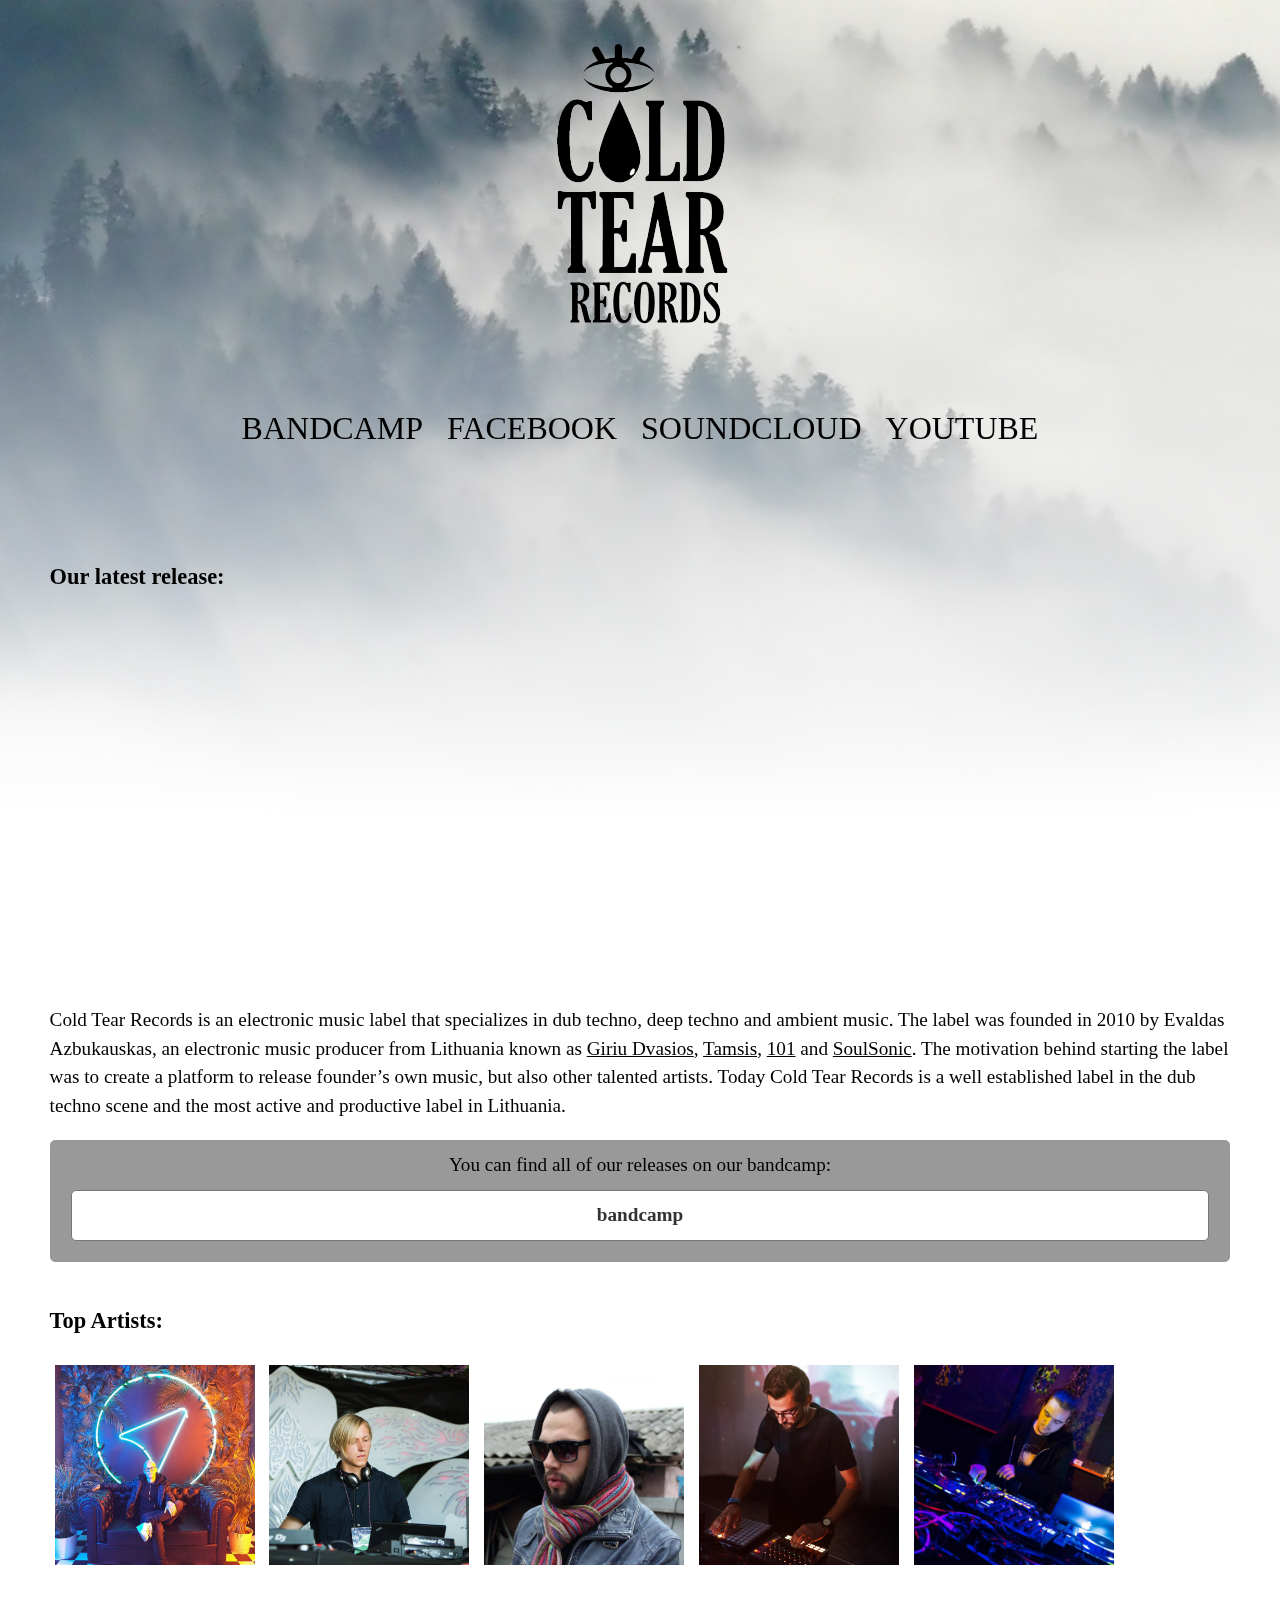
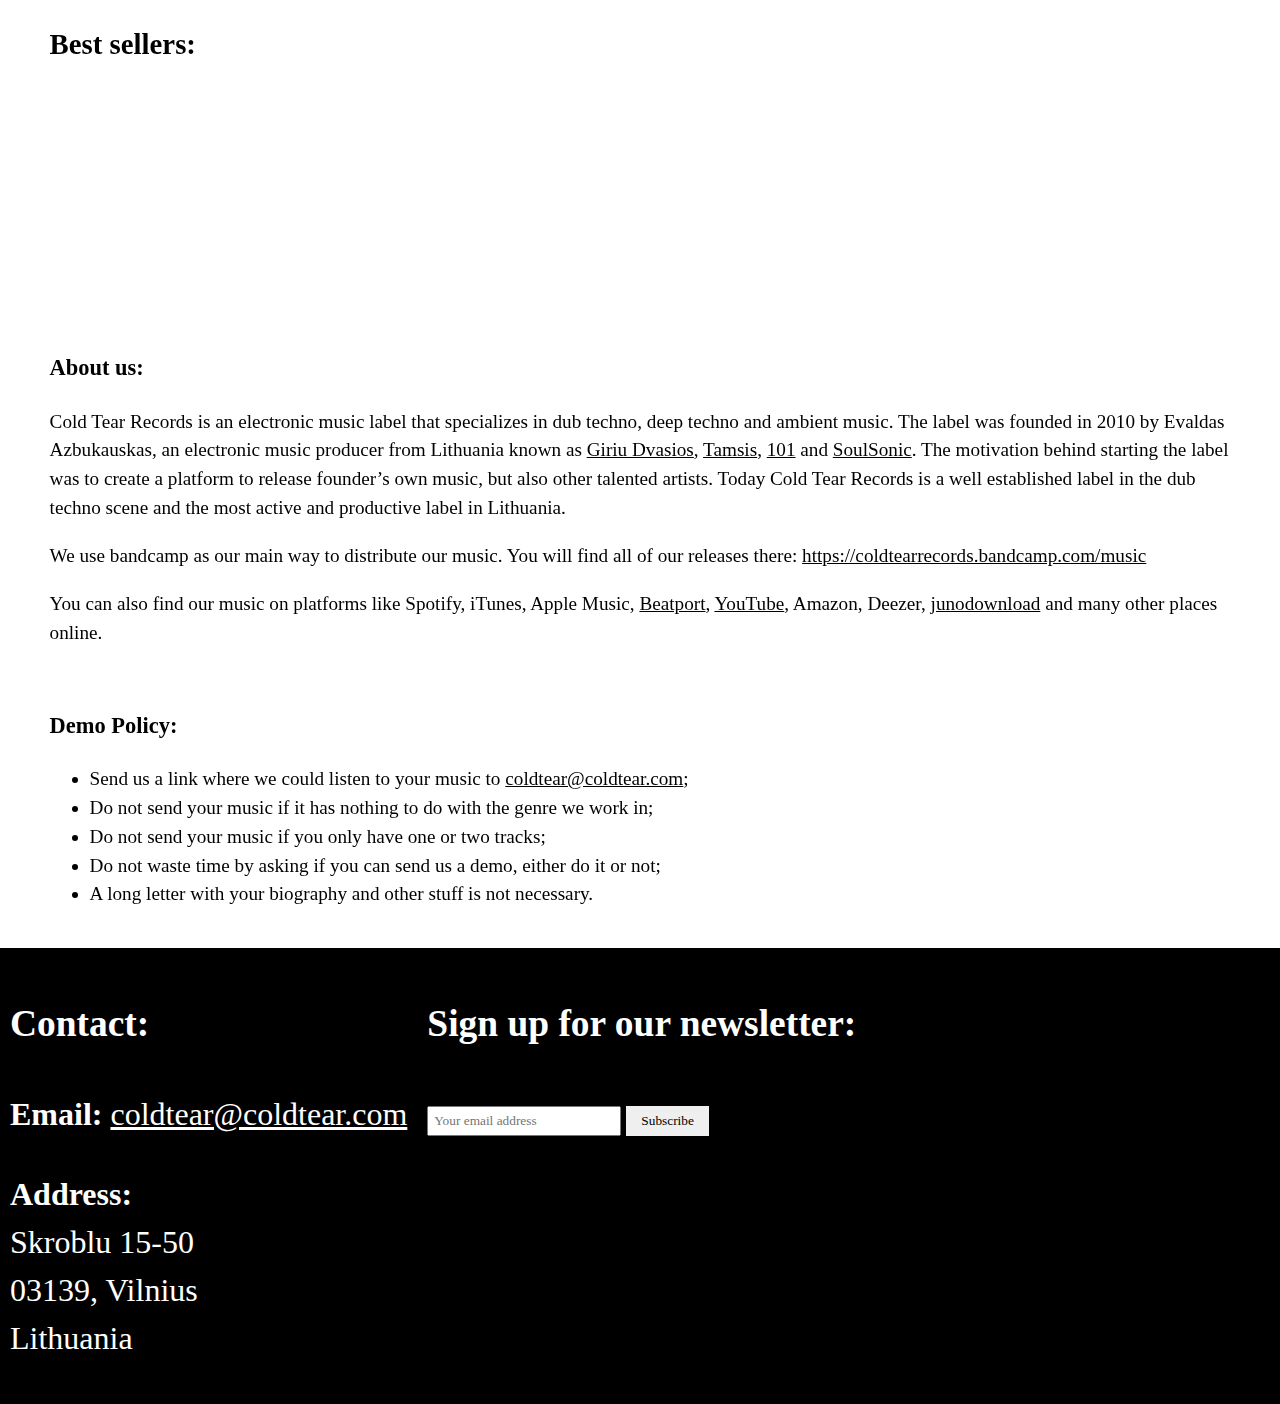
==== commit 6430588f: "mobile version adjustments" ====
--- a/index.html
+++ b/index.html
@@ -13,6 +13,7 @@
 
 	<title>Cold Tear Records. Dub Techno, Techno, Ambient label</title>
 	<link rel="stylesheet" type="text/css" href="style.css">
+	<meta name="viewport" content="width=device-width, initial-scale=1.0">
 	<meta charset="utf-8">
 	<meta name="description" content="Cold Tear Records is a dub techno, techno and ambient music label.">
 	<meta name="keywords" content="dub techno, techno-dub, dub techno label, dub, deep dub, deep techno, techno, ambient, label">
--- a/style.css
+++ b/style.css
@@ -224,11 +224,15 @@
 		display: block;
 	}
 
+	.release {
+		display: inline-block;
+	}
+
 	.newsletter, .contact {
 		margin: 0;
 		display: block;
 		float: left;
-		font-size: 2.2em;
+		font-size: 2em;
 	}
 
 	nav ul li {
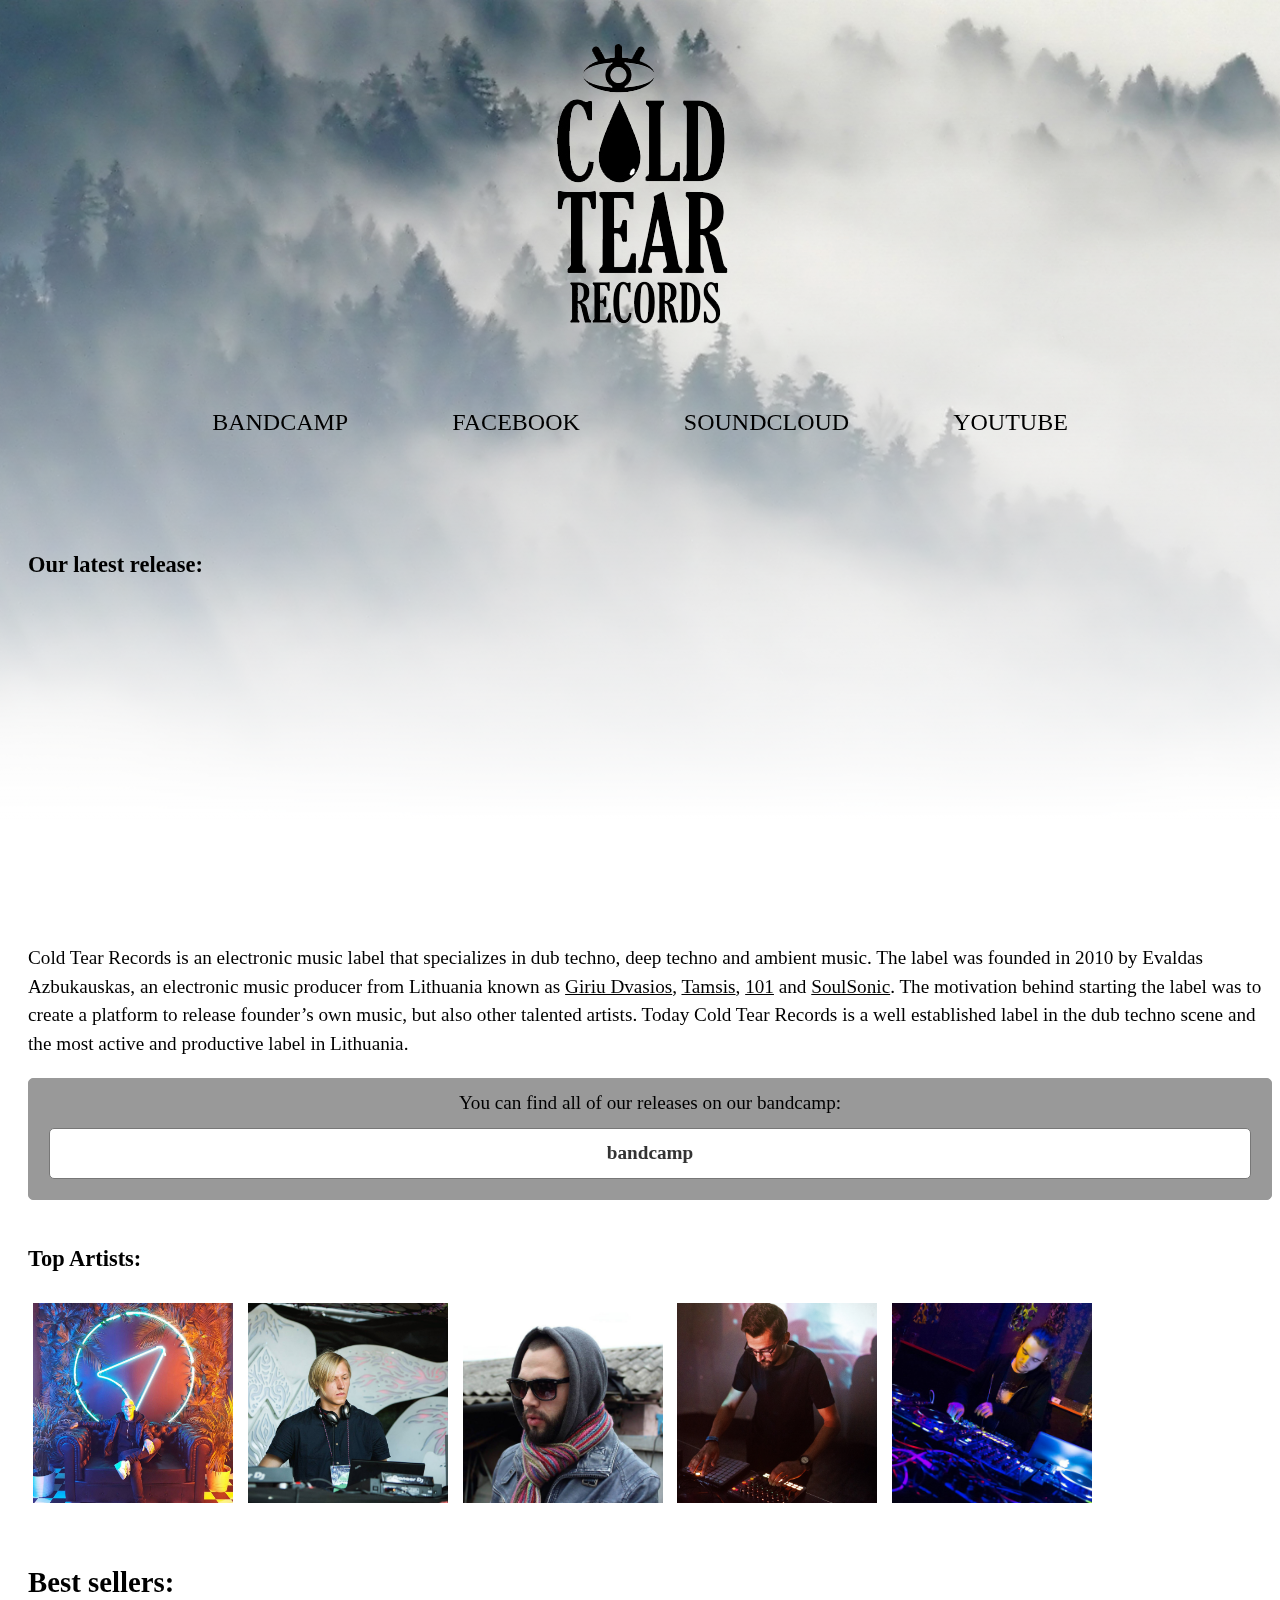
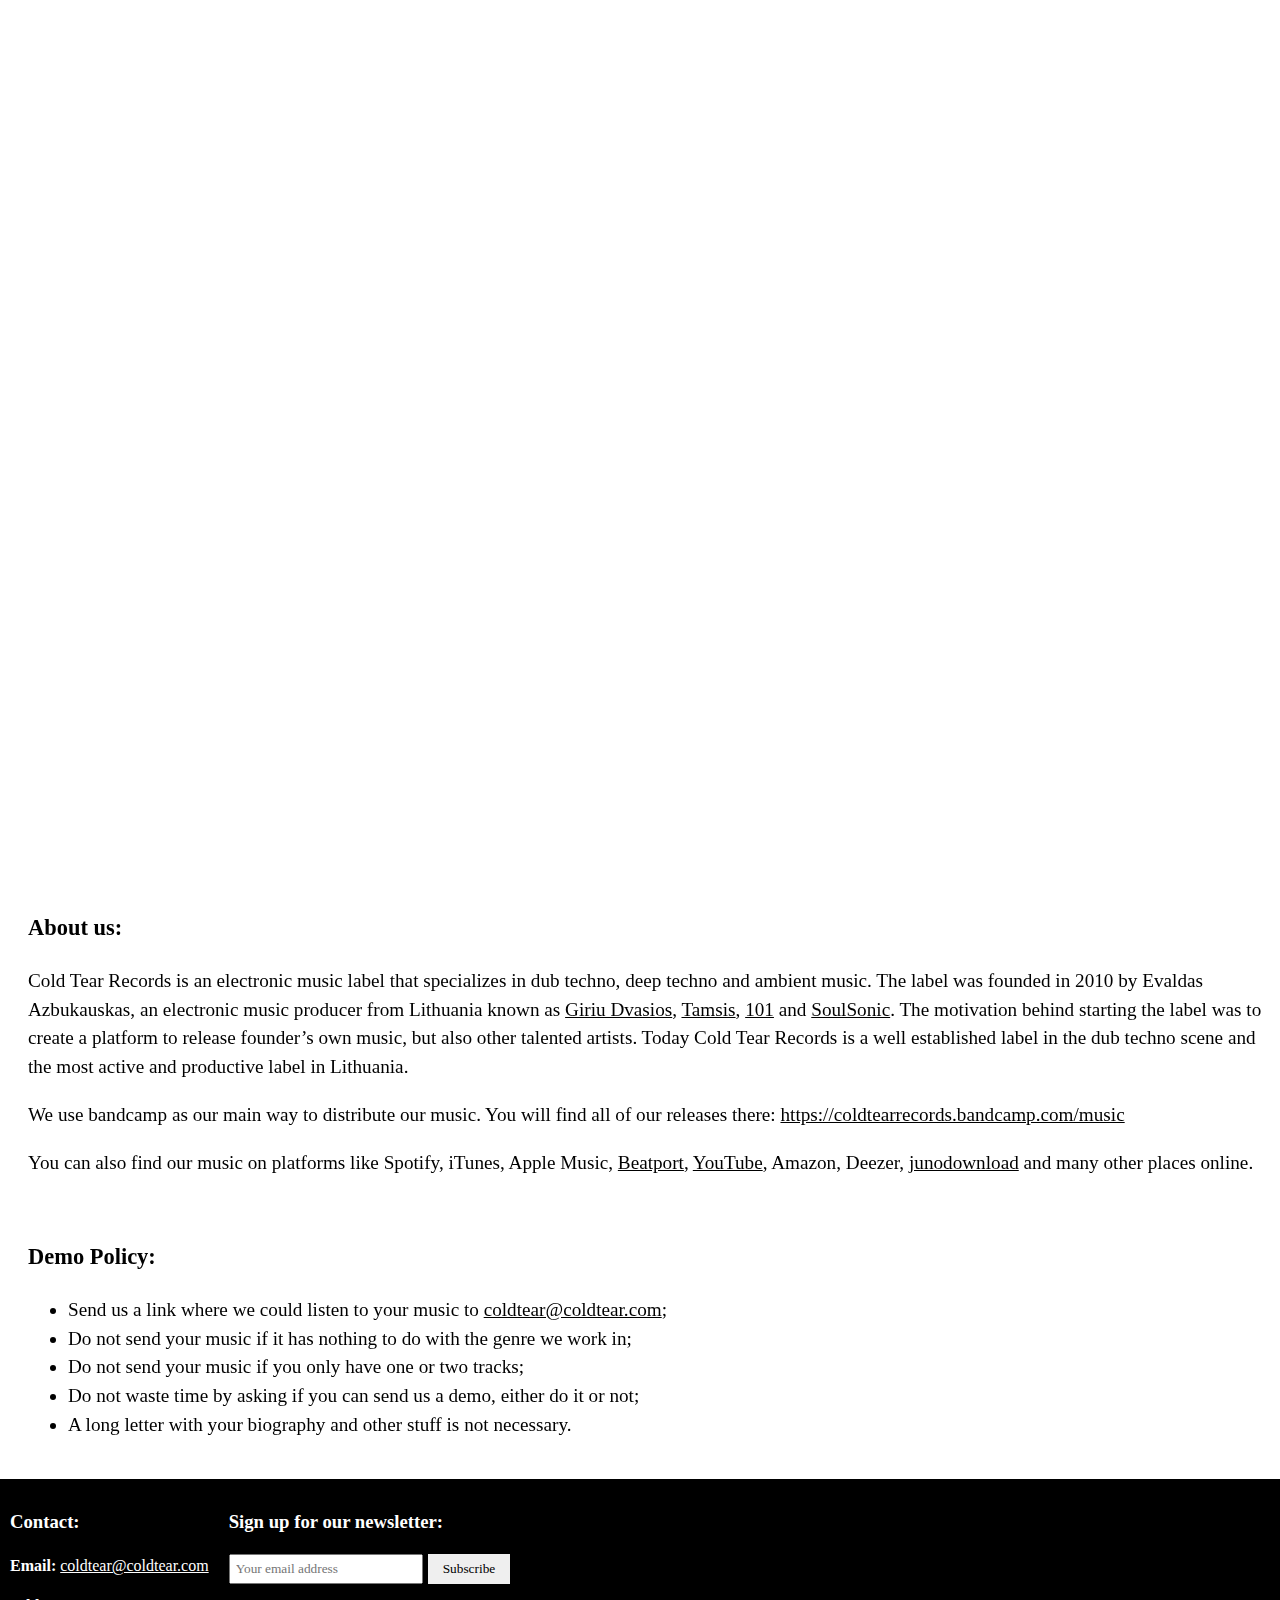
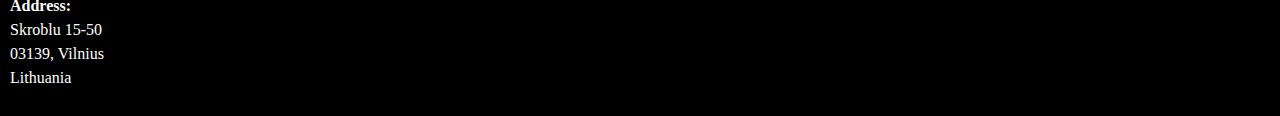
==== commit 850cbc7b: "working on mobile version" ====
--- a/index.html
+++ b/index.html
@@ -35,7 +35,7 @@
 	<div class="container">
 		<div>
 			<h3>Our latest release:</h3>
-			<iframe style="border: 0; width: 350px; height: 350px;" src="https://bandcamp.com/EmbeddedPlayer/album=210042454/size=large/bgcol=ffffff/linkcol=333333/minimal=true/transparent=true/" seamless><a href="http://coldtearrecords.bandcamp.com/album/giriu-dvasios-gydantis-lietus">Giriu Dvasios - Gydantis Lietus by Giriu Dvasios</a></iframe>
+			<iframe src="https://bandcamp.com/EmbeddedPlayer/album=210042454/size=large/bgcol=ffffff/linkcol=333333/minimal=true/transparent=true/" seamless><a href="http://coldtearrecords.bandcamp.com/album/giriu-dvasios-gydantis-lietus">Giriu Dvasios - Gydantis Lietus by Giriu Dvasios</a></iframe>
 		</div>
 		
 		<div>
--- a/style.css
+++ b/style.css
@@ -215,37 +215,32 @@
 @media only screen and (max-width: 1280px) {
 	.container { 
 		display: block;
-		width: 95%;
+		width: 100%;
 	}
 
 	iframe {
-		width: 700px;
-		height: 700px;
-		display: block;
-	}
-
-	.release {
-		display: inline-block;
+		width: 300px;
+		height: 300px;
+		display: block;
 	}
 
 	.newsletter, .contact {
 		margin: 0;
 		display: block;
 		float: left;
-		font-size: 2em;
-	}
-
-	nav ul li {
+	}
+
+	/*nav ul li {
 		display: block;
 		padding: 10px;
 		font-size: 4em;
-	}
-
-	@media only screen and (max-width: 1280px) and (orientation: landscape) {
+	}*/
+
+	/*@media only screen and (max-width: 1280px) and (orientation: landscape) {
 		nav ul li {
 			display: inline;
 			font-size: 2em;
 		}
-	}
+	}*/
 
 }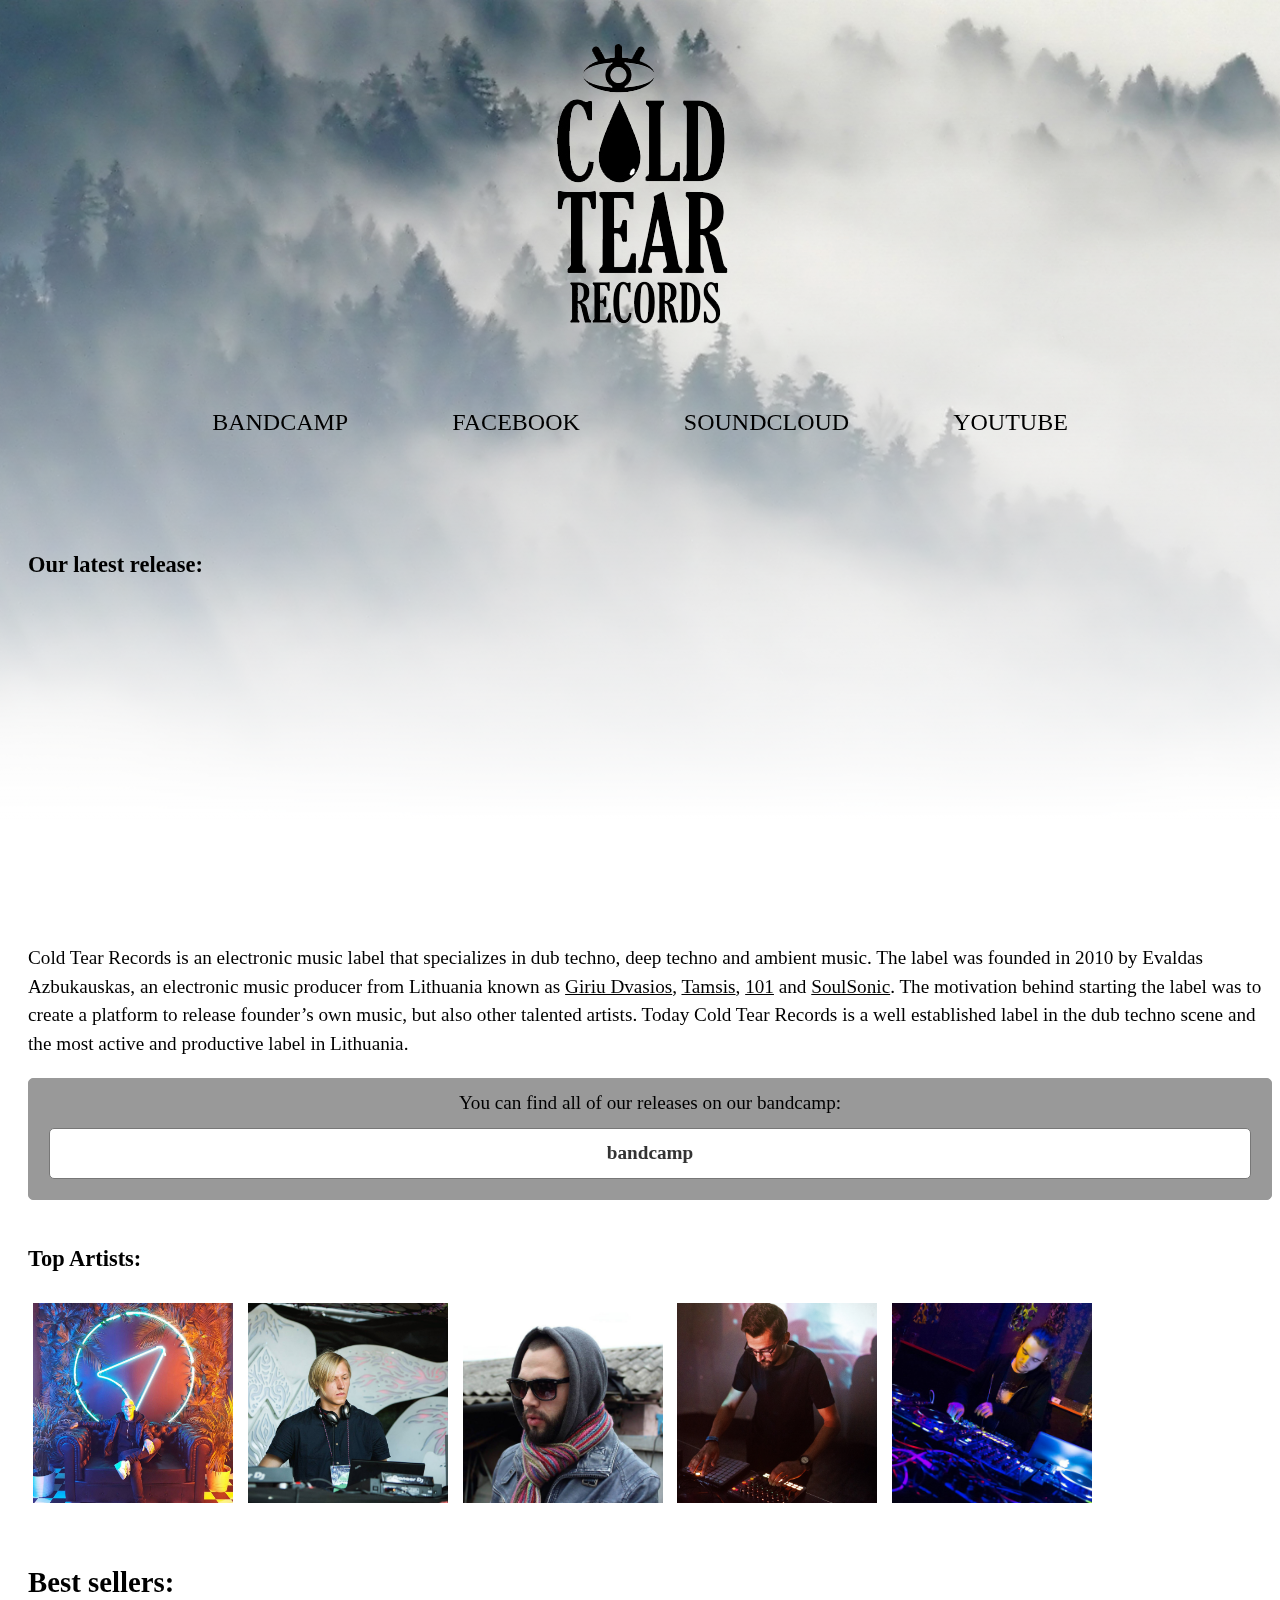
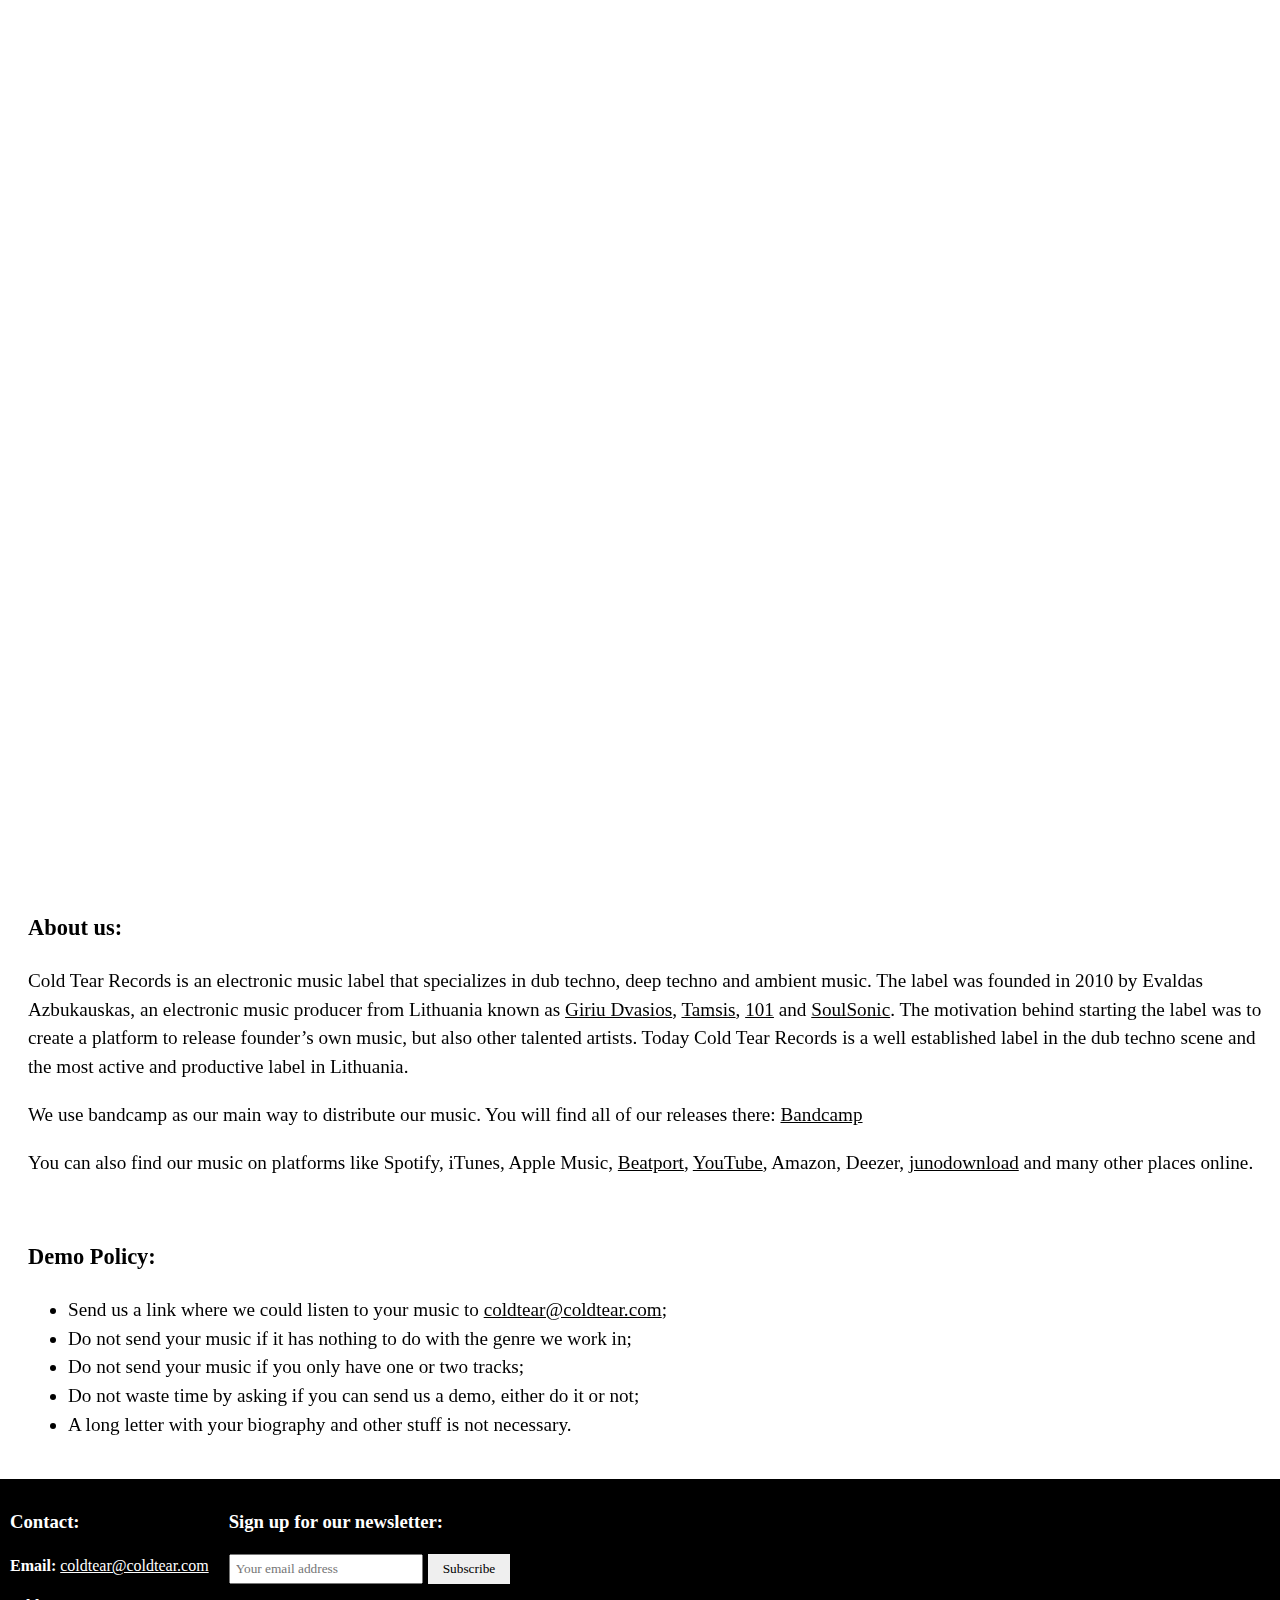
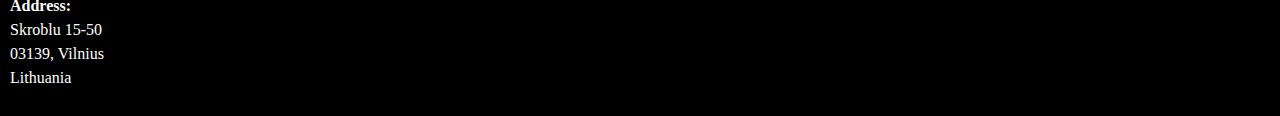
==== commit cc15d4c6: "working on mobile version" ====
--- a/index.html
+++ b/index.html
@@ -84,7 +84,7 @@
 			<div class="about">
 	    	<h3>About us:</h3>
 	    	<p>Cold Tear Records is an electronic music label that specializes in dub techno, deep techno and ambient music. The label was founded in 2010 by Evaldas Azbukauskas, an electronic music producer from Lithuania known as <a href="https://giriudvasios.bandcamp.com/">Giriu Dvasios</a>, <a href="https://tamsis.bandcamp.com/">Tamsis</a>, <a href="https://101braindance.bandcamp.com/">101</a> and <a href="https://soulsonicmusic.bandcamp.com/">SoulSonic</a>. The motivation behind starting the label was to create a platform to release founder’s own music, but also other talented artists. Today Cold Tear Records is a well established label in the dub techno scene and the most active and productive label in Lithuania.</p>
-	    	<p>We use bandcamp as our main way to distribute our music. You will find all of our releases there: <a href="https://coldtearrecords.bandcamp.com/music">https://coldtearrecords.bandcamp.com/music</a></p>
+	    	<p>We use bandcamp as our main way to distribute our music. You will find all of our releases there: <a href="https://coldtearrecords.bandcamp.com/music">Bandcamp</a></p>
 	    	<p>You can also find our music on platforms like Spotify, iTunes, Apple Music, <a href="https://www.beatport.com/label/cold-tear-records/22450">Beatport</a>, <a href="https://www.youtube.com/user/coldtearrecords">YouTube</a>, Amazon, Deezer, <a href="https://www.junodownload.com/labels/Cold+Tear">junodownload</a> and many other places online.</p>
 	        </div>
 	        <div class="about">
